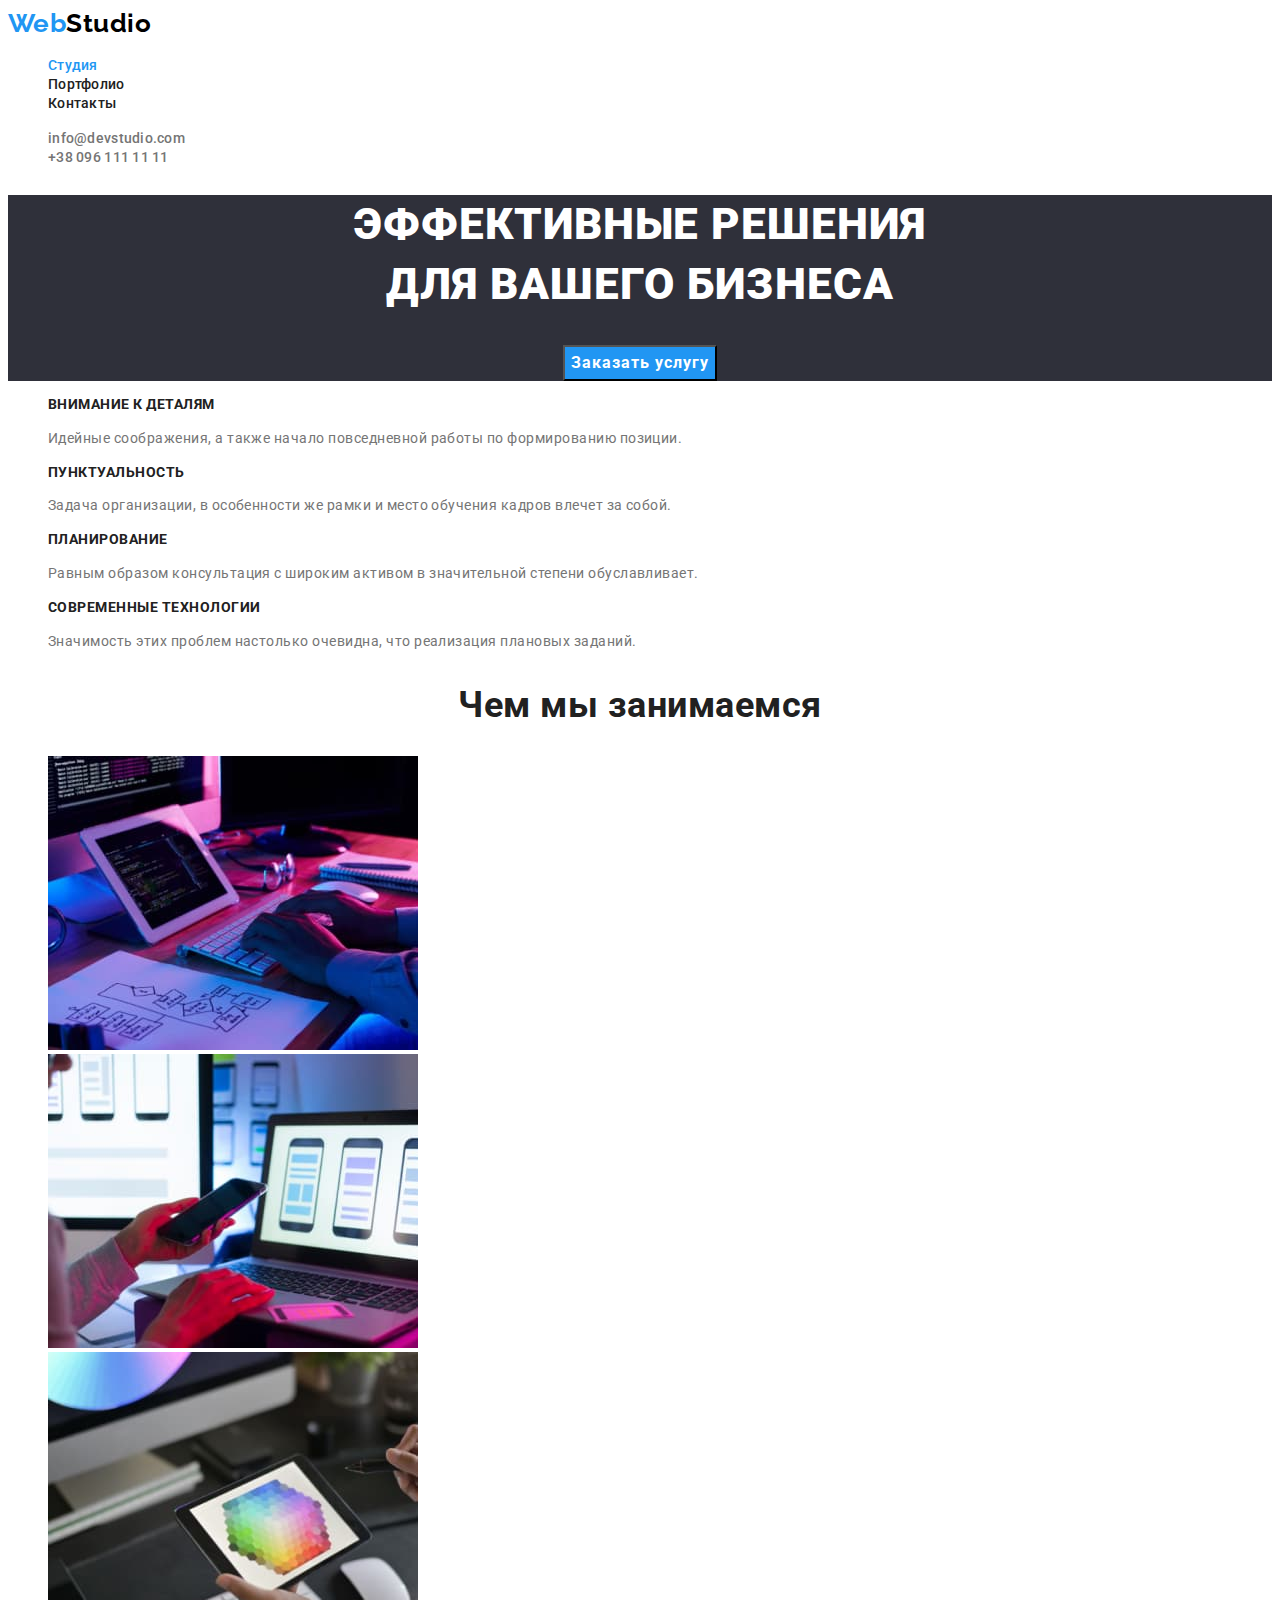
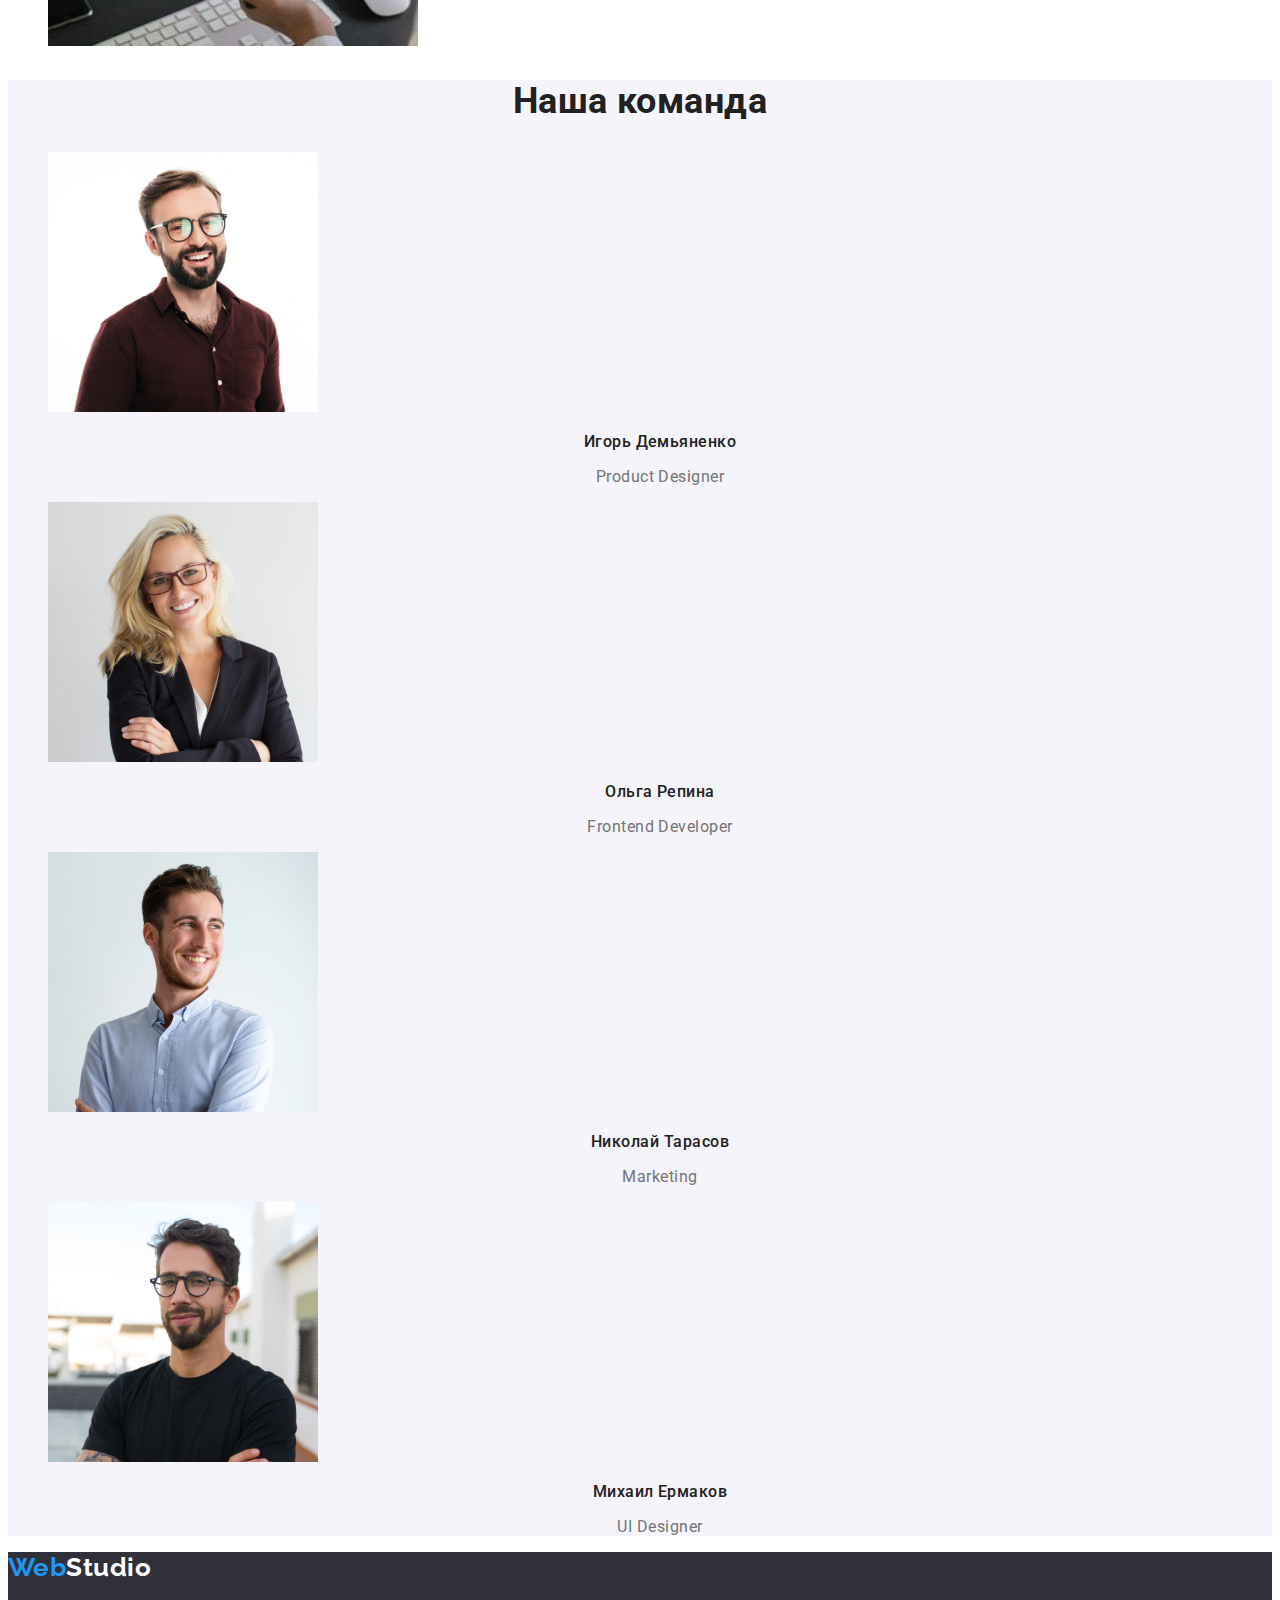
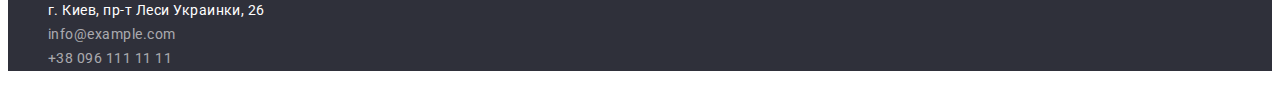
==== index.html @ b92476f3 "Данные ДЗ-2" ====
<!DOCTYPE html>
<html lang="ru">
  <head>
    <meta charset="utf-8" />
    <meta http-equiv="x-ua-compatible" content="ie=edge" />
    <meta name="viewport" content="width=device-width, initial-scale=1.0" />
    <title>WebStudio</title>
    <link rel="preconnect" href="https://fonts.googleapis.com" />
    <link rel="preconnect" href="https://fonts.gstatic.com" crossorigin />
    <link
      href="https://fonts.googleapis.com/css2?family=Raleway:wght@700&family=Roboto:wght@400;500;700;900&display=swap"
      rel="stylesheet"
    />
    <link rel="stylesheet" href="./css/styles.css" />
  </head>
  <body>
    <!--Шапка сайта. С логотипом и навигация-->
    <header>
      <nav>
        <a href="./index.html" class="logo"><span class="logo-blue">Web</span>Studio </a>
        <ul class="navigator-list">
          <li><a href="#studio" class="link studio">Студия</a></li>
          <li><a href="./portfolio.html" class="link">Портфолио</a></li>
          <li><a href="" class="link">Контакты</a></li>
        </ul>
      </nav>
      <!--Контакты-->
      <ul class="contact-list">
        <li><a href="mailto:info@devstudio.com" class="contact-link">info@devstudio.com </a></li>
        <li><a href="tel:+380961111111" class="contact-link">+38 096 111 11 11</a></li>
      </ul>
    </header>

    <main id="studio">
      <!--Герой-->
      <section class="hero">
        <h1 class="hero-title">
          Эффективные решения <br />
          для вашего бизнеса
        </h1>
        <button type="button" class="hero-button">Заказать услугу</button>
      </section>
      <!--Проекты.-->
      <section>
        <h2 hidden>Особенности</h2>
        <ul class="project-list">
          <li>
            <h3 class="project-title">Внимание к деталям</h3>
            <p class="project-text">
              Идейные соображения, а также начало повседневной работы по формированию позиции.
            </p>
          </li>
          <li>
            <h3 class="project-title">Пунктуальность</h3>
            <p class="project-text">
              Задача организации, в особенности же рамки и место обучения кадров влечет за собой.
            </p>
          </li>
          <li>
            <h3 class="project-title">Планирование</h3>
            <p class="project-text">
              Равным образом консультация с широким активом в значительной степени обуславливает.
            </p>
          </li>
          <li>
            <h3 class="project-title">Современные технологии</h3>
            <p class="project-text">
              Значимость этих проблем настолько очевидна, что реализация плановых заданий.
            </p>
          </li>
        </ul>
      </section>
      <!--Карточки проектов-->
      <section>
        <h2 class="project-cards-title">Чем мы занимаемся</h2>
        <ul class="project-cards-list">
          <li>
            <img src="./images/box1.jpg" alt="Создание структуры" width="370" />
          </li>
          <li>
            <img src="./images/box2.jpg" alt="Визуализация" width="370" />
          </li>
          <li>
            <img src="./images/box3.jpg" alt="Цветовая гамма" width="370" />
          </li>
        </ul>
      </section>

      <!--Команда-->
      <section class="command">
        <h2 class="command-title">Наша команда</h2>
        <ul class="command-list">
          <li>
            <img src="./images/ИгорьДемьяненко.jpg" alt="Игорь Демьяненко" width="270" />
            <h3 class="command-heading">Игорь Демьяненко</h3>
            <p class="command-text">Product Designer</p>
          </li>
          <li>
            <img src="./images/ОльгаРепина.jpg" alt="Ольга Репина" width="270" />
            <h3 class="command-heading">Ольга Репина</h3>
            <p class="command-text">Frontend Developer</p>
          </li>
          <li>
            <img src="./images/НиколайТарасов.jpg" alt="Николай Тарасов" width="270" />
            <h3 class="command-heading">Николай Тарасов</h3>
            <p class="command-text">Marketing</p>
          </li>
          <li>
            <img src="./images/МихаилЕрмаков.jpg" alt="Михаил Ермаков" width="270" />
            <h3 class="command-heading">Михаил Ермаков</h3>
            <p class="command-text">UI Designer</p>
          </li>
        </ul>
      </section>
    </main>
    <!--Футер-->
    <footer class="footer">
      <a href="./index.html" class="logo-footer"> <span class="logo-blue">Web</span>Studio </a>
      <address>
        <ul class="footer-list">
          <li>
            <a
              href="https://goo.gl/maps/zXmNazpMUdunzP9r6"
              target="_blank"
              rel="noreferrer noopener"
              class="address-map"
            >
              г. Киев, пр-т Леси Украинки, 26
            </a>
          </li>
          <li><a href="mailto:info@example.com" class="address-link">info@example.com</a></li>
          <li><a href="tel:+380961111111" class="address-link">+38 096 111 11 11</a></li>
        </ul>
      </address>
    </footer>
  </body>
</html>
---- css/styles.css ----
:root {
  --basic-title-color: #212121;
  --base-text-color: #757575;
  --white-color: #ffffff;
  --blue-color: #2196f3;
}

body {
  color: var(--basic-title-color);
  font-family: 'Roboto', sans-serif;
  letter-spacing: 0.03em;
  background: var(--white-color);
}

/* Логотип*/
.logo,
.logo-footer {
  font-family: 'Raleway', sans-serif;
  color: #000000;
  text-decoration: none; 
  font-weight: 700;
  font-size: 26px;
  line-height: 1.19;
}
.logo-blue {
  color: var(--blue-color);
}

/* Навигация */
.navigator-list {
  text-decoration: none;
  list-style: none;
}
.navigator-list .link,
.contact-link {
  color: var(--basic-title-color);
  text-decoration: none;
  font-weight: 500;
  font-size: 14px;
  line-height: 1.14;
  letter-spacing: 0.02em;
 }
.link.studio {
  color: var(--blue-color);
}
.link:hover,
.link:focus{
  color: var(--blue-color);
}

/*Контакты*/
.contact-list{
  list-style: none;
}
.contact-link {
  color: var(--base-text-color);
 }
.contact-link:hover,
.contact-link:focus {
  color: var(--blue-color);
}

/*Герой*/
.hero{
  color: var(--white-color);
  background: #2F303A;
  line-height: 1.36;    
  text-align: center;
  letter-spacing: 0.06em;
  text-transform: uppercase;
}
.hero-title{
  font-weight: 900;
  font-size: 44px;
}
.hero-button{
  font-family: inherit;
  color: var(--white-color);
  background-color: var(--blue-color);
  font-weight: 700;
  font-size: 16px;
  line-height: 1.88;
  cursor: pointer;
  letter-spacing: 0.06em;
  }
.hero-button:hover,
.hero-button:hover{
  background-color: #188CE8;
}

/* Проекты*/
.project-list{
  list-style: none;
}
.project-title {
  font-weight: 700;
  font-size: 14px;
  line-height: 1.14;
  text-transform: uppercase;
}
.project-text {
  color: var(--base-text-color);
  font-size: 14px;
  line-height: 1.71;
}

/* Карточки проектов*/
.project-cards-title {
  font-weight: 700;
  font-size: 36px;
  line-height: 1.17;
  text-align: center;
}
.project-cards-list{
  list-style: none;
  }

/*Команда*/
.command {
  background-color: #F5F4FA;
}
.command-title {
  font-weight: 700;
  font-size: 36px;
  line-height: 1.17;
  text-align: center;
}
.command-list{
  list-style: none;
}
.command-heading {
  font-weight: 500;
  font-size: 16px;
  line-height: 1.19;
  text-align: center;
}
.command-text {
  color: var(--base-text-color);
  font-size: 16px;
  line-height: 1.19;
  text-align: center;
}

/*Footer*/
.footer {
  background-color: #2F303A;
}
.logo-footer {
  color: var(--white-color);
}

/*Адрес*/
.footer-list{
  list-style: none;
  font-style: normal;
}
.address-map,
.address-link {
  color: var(--white-color);
  font-size: 14px;
  line-height: 1.71;
  text-decoration: none;
}
.address-link {
  color: rgba(255, 255, 255, 0.6);
}
.address-link:hover,
.address-link:focus{
  color: var(--white-color);
}

/*Портфолио*/
.link.portfolio {
  color: var(--blue-color);
}

/* Кнопки в портфолио*/
.portfolio-button-list{
  list-style: none; 
}
.portfolio-button {
  font-family: inherit;
  color: var(--basic-title-color);
  background-color: #F5F4FA;
  font-weight: 500;
  font-size: 16px;
  line-height: 1.63;
  cursor: pointer;
}
.portfolio-button.one {
  color: var(--white-color);
  background-color: var(--blue-color);
  }
.portfolio-button:hover,
.portfolio-button:focus {
  color: var(--white-color);
  background-color: var(--blue-color);
}

/* Проекты портфолио*/
.portfolio-project-list{
  list-style: none;
}
.portfolio-project-link{
  text-decoration: none;
}
.portfolio-project-link .portfolio-project-title {
  color: var(--basic-title-color);
  font-weight: 700;
  font-size: 18px;
  line-height: 2;
  letter-spacing: 0.06em;
}
.portfolio-project-text {
  color: var(--base-text-color);
  font-size: 16px;
  line-height: 1.88;
}
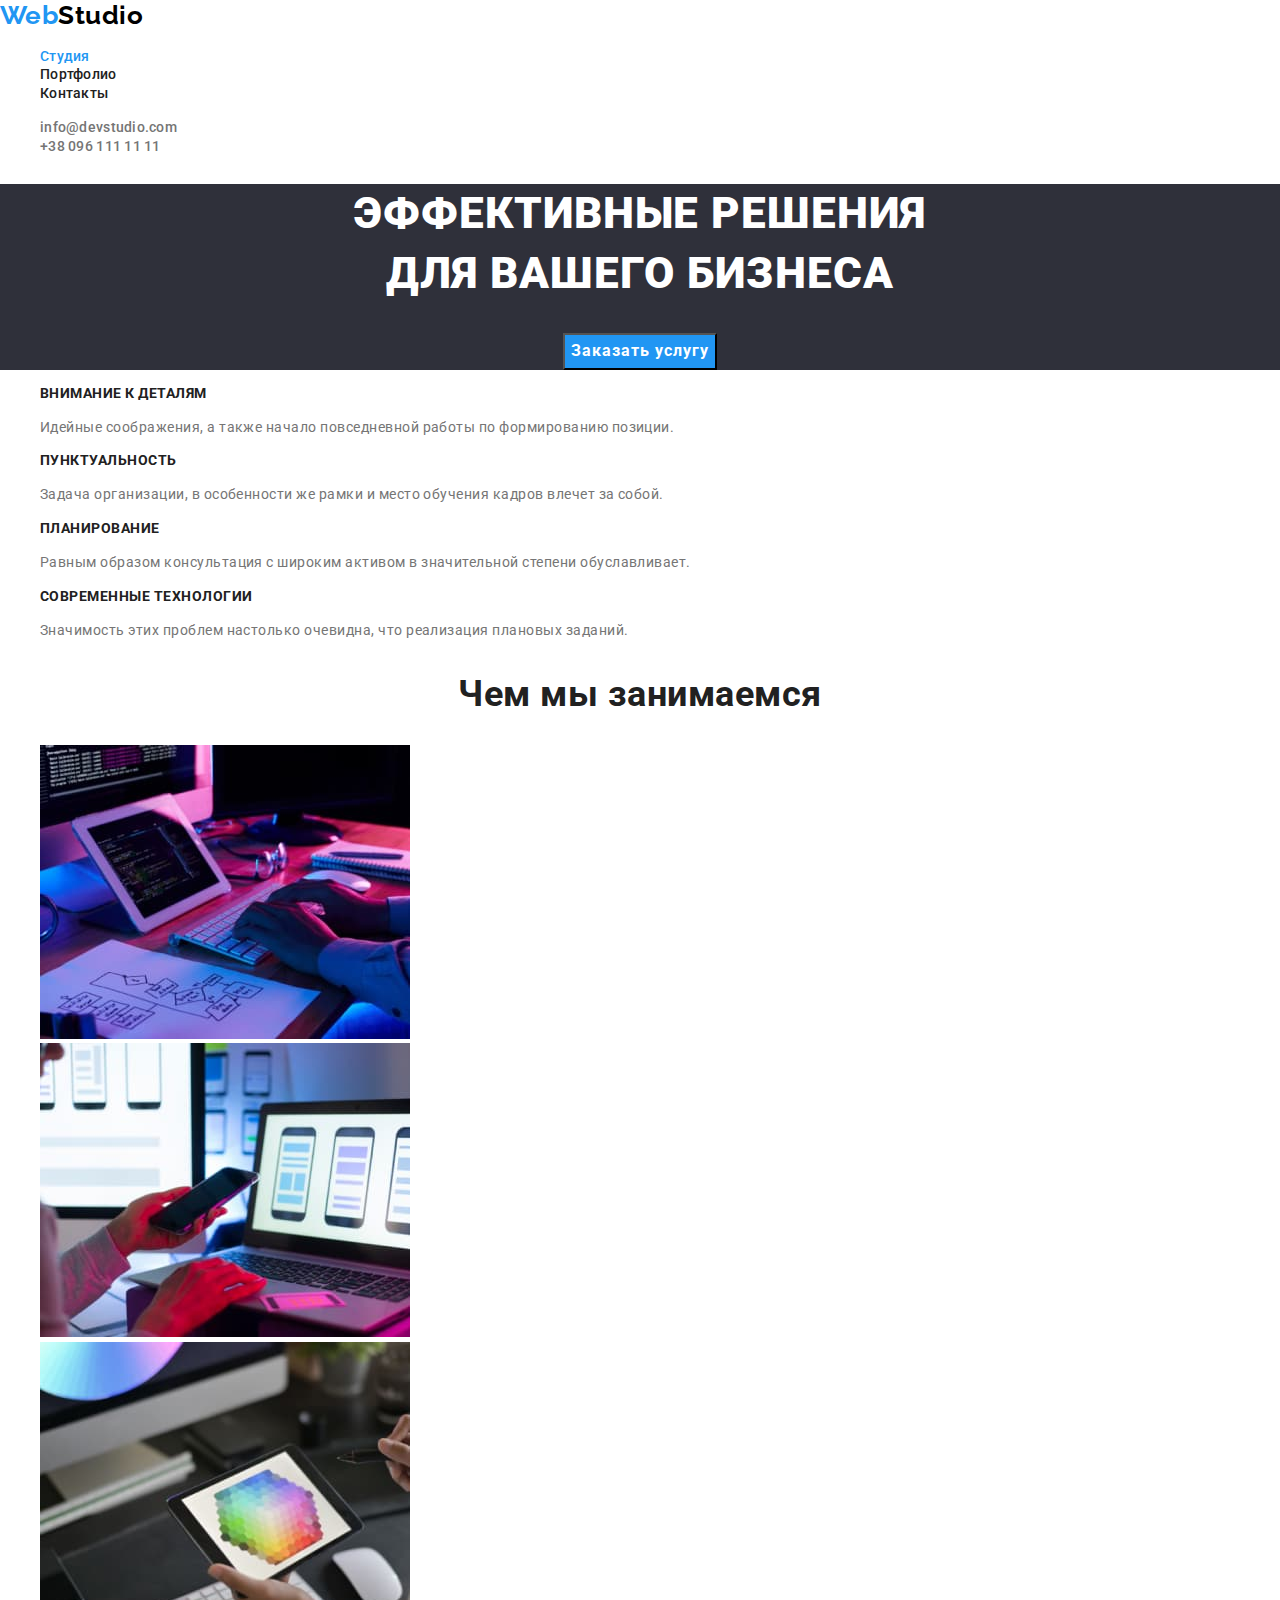
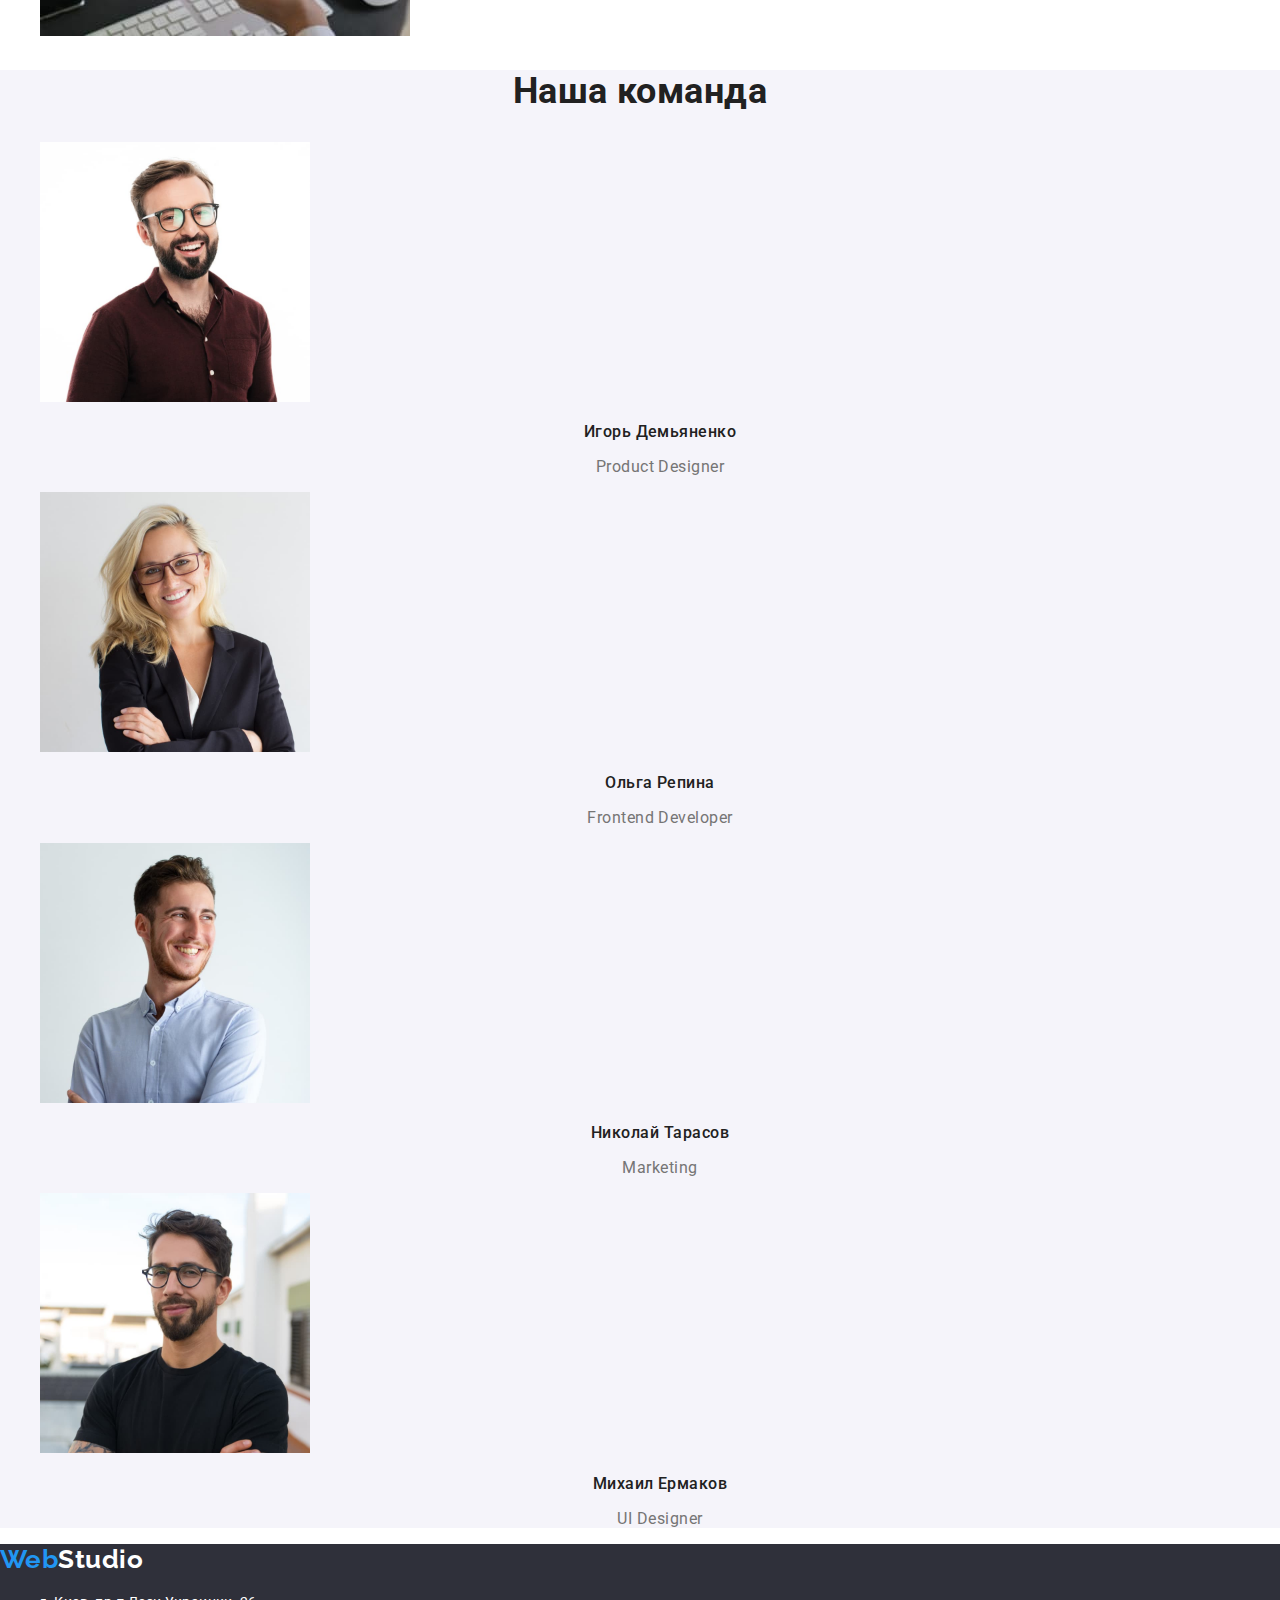
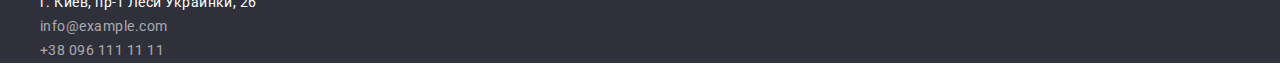
==== commit ce73d1e3: "Добавлена нормализация стилей" ====
--- a/index.html
+++ b/index.html
@@ -11,6 +11,7 @@
       href="https://fonts.googleapis.com/css2?family=Raleway:wght@700&family=Roboto:wght@400;500;700;900&display=swap"
       rel="stylesheet"
     />
+    <link rel="stylesheet" href="https://cdnjs.cloudflare.com/ajax/libs/modern-normalize/1.1.0/modern-normalize.min.css">
     <link rel="stylesheet" href="./css/styles.css" />
   </head>
   <body>
--- a/css/styles.css
+++ b/css/styles.css
@@ -1,9 +1,4 @@
-:root {
-  --basic-title-color: #212121;
-  --base-text-color: #757575;
-  --white-color: #ffffff;
-  --blue-color: #2196f3;
-}
+@import "/css/_root.css";
 
 body {
   color: var(--basic-title-color);
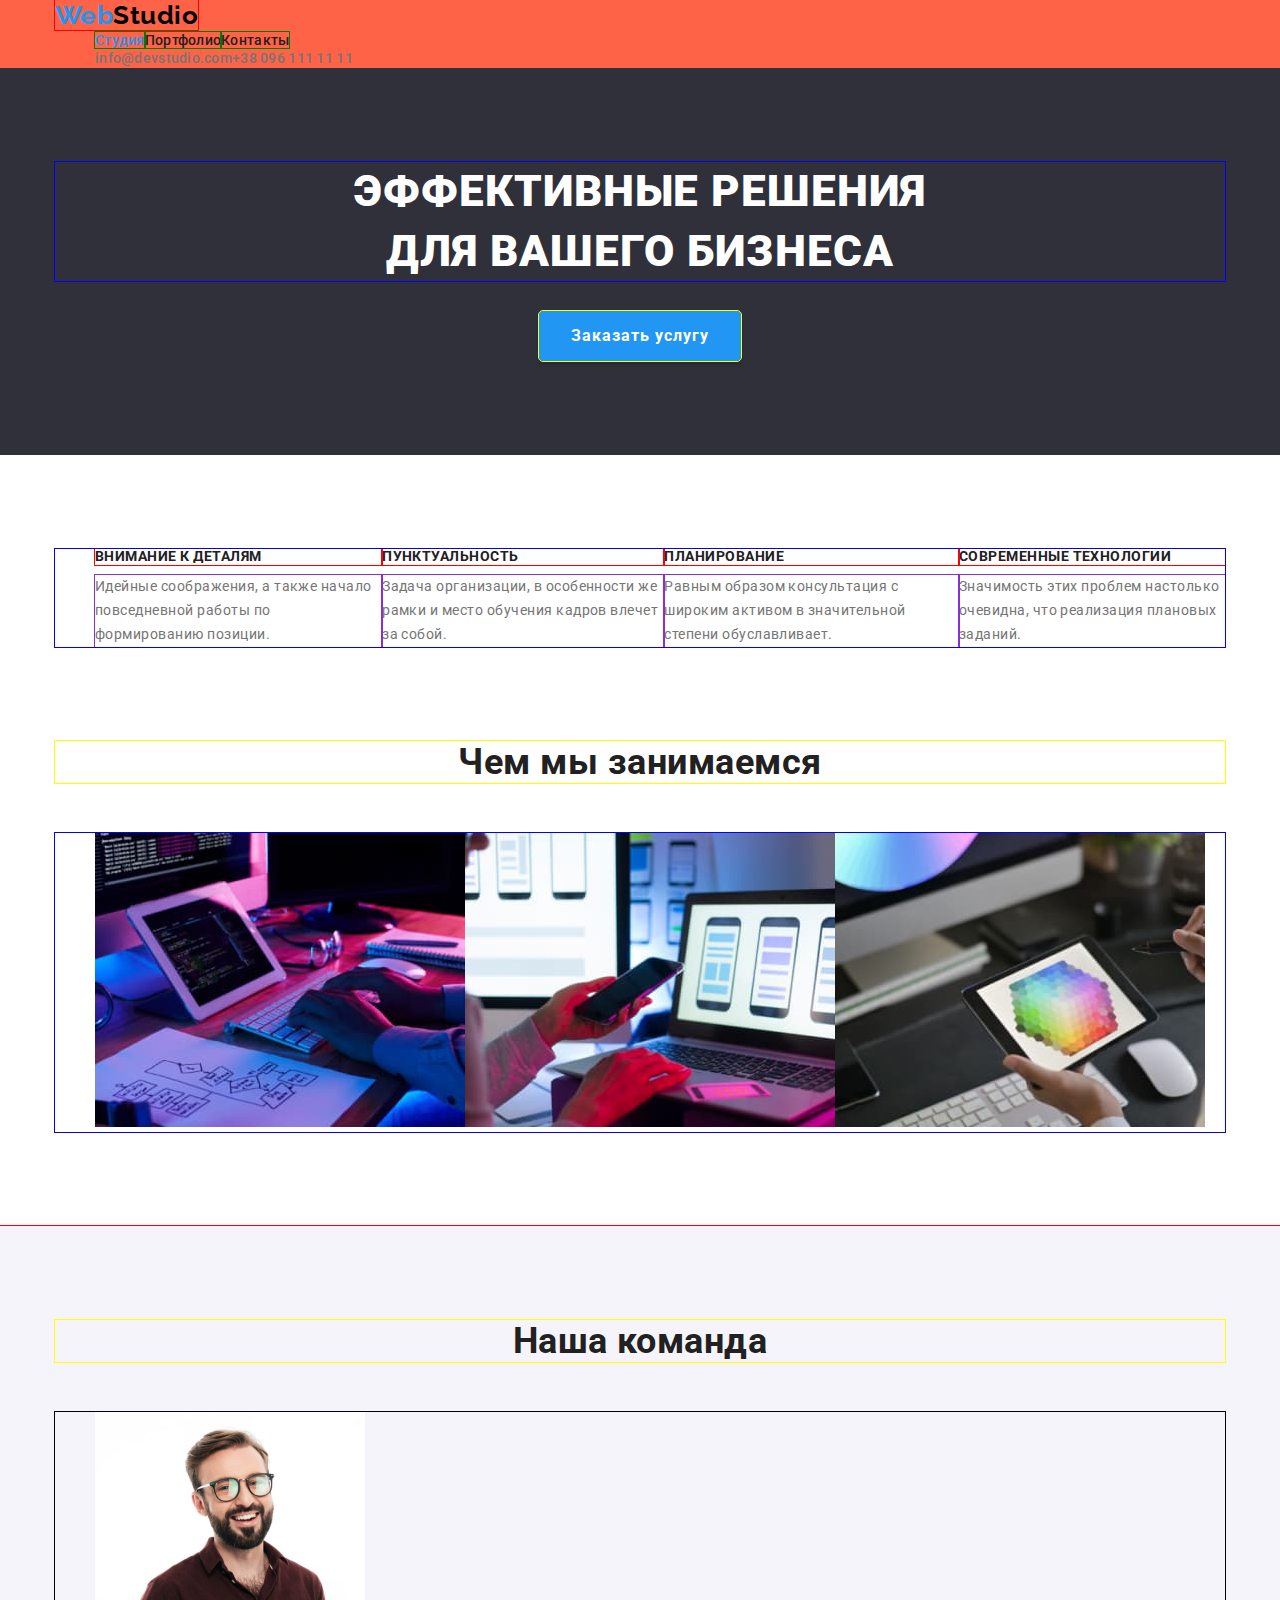
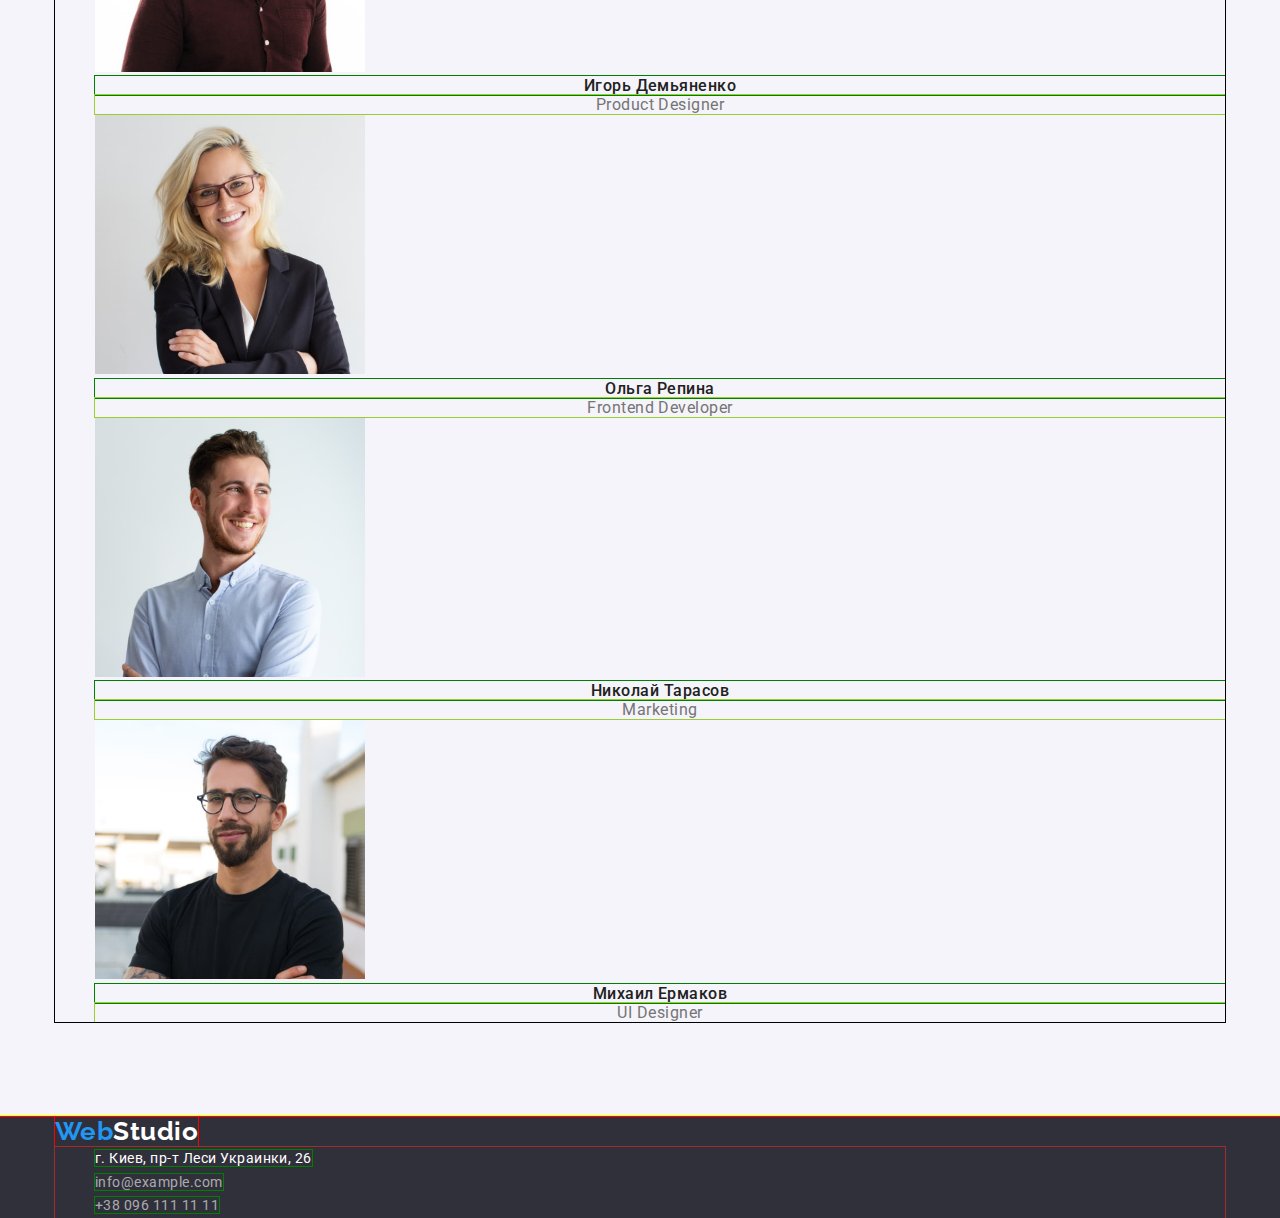
==== commit 25344c7f: "Добавлена часть стилей" ====
--- a/index.html
+++ b/index.html
@@ -11,128 +11,143 @@
       href="https://fonts.googleapis.com/css2?family=Raleway:wght@700&family=Roboto:wght@400;500;700;900&display=swap"
       rel="stylesheet"
     />
-    <link rel="stylesheet" href="https://cdnjs.cloudflare.com/ajax/libs/modern-normalize/1.1.0/modern-normalize.min.css">
+    <link
+      rel="stylesheet"
+      href="https://cdnjs.cloudflare.com/ajax/libs/modern-normalize/1.1.0/modern-normalize.min.css"
+    />
     <link rel="stylesheet" href="./css/styles.css" />
   </head>
   <body>
     <!--Шапка сайта. С логотипом и навигация-->
-    <header>
-      <nav>
-        <a href="./index.html" class="logo"><span class="logo-blue">Web</span>Studio </a>
-        <ul class="navigator-list">
-          <li><a href="#studio" class="link studio">Студия</a></li>
-          <li><a href="./portfolio.html" class="link">Портфолио</a></li>
-          <li><a href="" class="link">Контакты</a></li>
+    <header class="page-header">
+      <div class="container">
+        <nav class="nav">
+          <a href="./index.html" class="logo"><span class="logo-blue">Web</span>Studio </a>
+          <ul class="navigator-list">
+            <li><a href="#studio" class="link studio">Студия</a></li>
+            <li><a href="./portfolio.html" class="link">Портфолио</a></li>
+            <li><a href="" class="link">Контакты</a></li>
+          </ul>
+        </nav>
+        <!--Контакты-->
+        <ul class="contact-list">
+          <li><a href="mailto:info@devstudio.com" class="contact-link">info@devstudio.com </a></li>
+          <li><a href="tel:+380961111111" class="contact-link">+38 096 111 11 11</a></li>
         </ul>
-      </nav>
-      <!--Контакты-->
-      <ul class="contact-list">
-        <li><a href="mailto:info@devstudio.com" class="contact-link">info@devstudio.com </a></li>
-        <li><a href="tel:+380961111111" class="contact-link">+38 096 111 11 11</a></li>
-      </ul>
+      </div>
     </header>
 
     <main id="studio">
       <!--Герой-->
-      <section class="hero">
-        <h1 class="hero-title">
-          Эффективные решения <br />
-          для вашего бизнеса
-        </h1>
-        <button type="button" class="hero-button">Заказать услугу</button>
+      <section class="hero section">
+        <div class="container">
+          <h1 class="hero-title">
+            Эффективные решения <br />
+            для вашего бизнеса
+          </h1>
+          <button type="button" class="hero-button">Заказать услугу</button>
+        </div>
       </section>
       <!--Проекты.-->
-      <section>
-        <h2 hidden>Особенности</h2>
-        <ul class="project-list">
-          <li>
-            <h3 class="project-title">Внимание к деталям</h3>
-            <p class="project-text">
-              Идейные соображения, а также начало повседневной работы по формированию позиции.
-            </p>
-          </li>
-          <li>
-            <h3 class="project-title">Пунктуальность</h3>
-            <p class="project-text">
-              Задача организации, в особенности же рамки и место обучения кадров влечет за собой.
-            </p>
-          </li>
-          <li>
-            <h3 class="project-title">Планирование</h3>
-            <p class="project-text">
-              Равным образом консультация с широким активом в значительной степени обуславливает.
-            </p>
-          </li>
-          <li>
-            <h3 class="project-title">Современные технологии</h3>
-            <p class="project-text">
-              Значимость этих проблем настолько очевидна, что реализация плановых заданий.
-            </p>
-          </li>
-        </ul>
+      <section class="section">
+        <div class="container">
+          <h2 hidden>Особенности</h2>
+          <ul class="project-list">
+            <li>
+              <h3 class="project-title">Внимание к деталям</h3>
+              <p class="project-text">
+                Идейные соображения, а также начало повседневной работы по формированию позиции.
+              </p>
+            </li>
+            <li>
+              <h3 class="project-title">Пунктуальность</h3>
+              <p class="project-text">
+                Задача организации, в особенности же рамки и место обучения кадров влечет за собой.
+              </p>
+            </li>
+            <li>
+              <h3 class="project-title">Планирование</h3>
+              <p class="project-text">
+                Равным образом консультация с широким активом в значительной степени обуславливает.
+              </p>
+            </li>
+            <li>
+              <h3 class="project-title">Современные технологии</h3>
+              <p class="project-text">
+                Значимость этих проблем настолько очевидна, что реализация плановых заданий.
+              </p>
+            </li>
+          </ul>
+        </div>
       </section>
       <!--Карточки проектов-->
-      <section>
-        <h2 class="project-cards-title">Чем мы занимаемся</h2>
-        <ul class="project-cards-list">
-          <li>
-            <img src="./images/box1.jpg" alt="Создание структуры" width="370" />
-          </li>
-          <li>
-            <img src="./images/box2.jpg" alt="Визуализация" width="370" />
-          </li>
-          <li>
-            <img src="./images/box3.jpg" alt="Цветовая гамма" width="370" />
-          </li>
-        </ul>
+      <section class="section no-padding">
+        <div class="container">
+          <h2 class="project-cards-title">Чем мы занимаемся</h2>
+          <ul class="project-cards-list">
+            <li>
+              <img src="./images/box1.jpg" alt="Создание структуры" width="370" />
+            </li>
+            <li>
+              <img src="./images/box2.jpg" alt="Визуализация" width="370" />
+            </li>
+            <li>
+              <img src="./images/box3.jpg" alt="Цветовая гамма" width="370" />
+            </li>
+          </ul>
+        </div>
       </section>
 
       <!--Команда-->
-      <section class="command">
-        <h2 class="command-title">Наша команда</h2>
-        <ul class="command-list">
-          <li>
-            <img src="./images/ИгорьДемьяненко.jpg" alt="Игорь Демьяненко" width="270" />
-            <h3 class="command-heading">Игорь Демьяненко</h3>
-            <p class="command-text">Product Designer</p>
-          </li>
-          <li>
-            <img src="./images/ОльгаРепина.jpg" alt="Ольга Репина" width="270" />
-            <h3 class="command-heading">Ольга Репина</h3>
-            <p class="command-text">Frontend Developer</p>
-          </li>
-          <li>
-            <img src="./images/НиколайТарасов.jpg" alt="Николай Тарасов" width="270" />
-            <h3 class="command-heading">Николай Тарасов</h3>
-            <p class="command-text">Marketing</p>
-          </li>
-          <li>
-            <img src="./images/МихаилЕрмаков.jpg" alt="Михаил Ермаков" width="270" />
-            <h3 class="command-heading">Михаил Ермаков</h3>
-            <p class="command-text">UI Designer</p>
-          </li>
-        </ul>
+      <section class="command section">
+        <div class="container">
+          <h2 class="command-title">Наша команда</h2>
+          <ul class="command-list">
+            <li>
+              <img src="./images/ИгорьДемьяненко.jpg" alt="Игорь Демьяненко" width="270" />
+              <h3 class="command-heading">Игорь Демьяненко</h3>
+              <p class="command-text">Product Designer</p>
+            </li>
+            <li>
+              <img src="./images/ОльгаРепина.jpg" alt="Ольга Репина" width="270" />
+              <h3 class="command-heading">Ольга Репина</h3>
+              <p class="command-text">Frontend Developer</p>
+            </li>
+            <li>
+              <img src="./images/НиколайТарасов.jpg" alt="Николай Тарасов" width="270" />
+              <h3 class="command-heading">Николай Тарасов</h3>
+              <p class="command-text">Marketing</p>
+            </li>
+            <li>
+              <img src="./images/МихаилЕрмаков.jpg" alt="Михаил Ермаков" width="270" />
+              <h3 class="command-heading">Михаил Ермаков</h3>
+              <p class="command-text">UI Designer</p>
+            </li>
+          </ul>
+        </div>
       </section>
     </main>
     <!--Футер-->
     <footer class="footer">
-      <a href="./index.html" class="logo-footer"> <span class="logo-blue">Web</span>Studio </a>
-      <address>
-        <ul class="footer-list">
-          <li>
-            <a
-              href="https://goo.gl/maps/zXmNazpMUdunzP9r6"
-              target="_blank"
-              rel="noreferrer noopener"
-              class="address-map"
-            >
-              г. Киев, пр-т Леси Украинки, 26
-            </a>
-          </li>
-          <li><a href="mailto:info@example.com" class="address-link">info@example.com</a></li>
-          <li><a href="tel:+380961111111" class="address-link">+38 096 111 11 11</a></li>
-        </ul>
-      </address>
+      <div class="container">
+        <a href="./index.html" class="logo-footer"> <span class="logo-blue">Web</span>Studio </a>
+        <address>
+          <ul class="footer-list">
+            <li>
+              <a
+                href="https://goo.gl/maps/zXmNazpMUdunzP9r6"
+                target="_blank"
+                rel="noreferrer noopener"
+                class="address-map"
+              >
+                г. Киев, пр-т Леси Украинки, 26
+              </a>
+            </li>
+            <li><a href="mailto:info@example.com" class="address-link">info@example.com</a></li>
+            <li><a href="tel:+380961111111" class="address-link">+38 096 111 11 11</a></li>
+          </ul>
+        </address>
+      </div>
     </footer>
   </body>
 </html>
--- a/css/styles.css
+++ b/css/styles.css
@@ -1,10 +1,47 @@
 @import "/css/_root.css";
 
 body {
+  margin: 0;
   color: var(--basic-title-color);
   font-family: 'Roboto', sans-serif;
   letter-spacing: 0.03em;
   background: var(--white-color);
+  
+}
+h1,
+h2,
+h3,
+ul,
+p{
+margin: 0 auto;
+}
+
+/*Контейнер*/
+.container {
+  width: 1200px;
+  padding-left: 15px;
+  padding-right: 15px;
+  margin: 0 auto;
+  
+
+  outline: aqua;
+
+}
+/*Секция*/
+.section {
+  padding: 94px 0;
+ }
+ .section.no-padding {
+  padding-top: 0;
+ }
+
+/*header*/
+.page-header{
+  display: flex;
+  align-items: center;
+  justify-content: space-between; 
+  
+  background-color: tomato;
 }
 
 /* Логотип*/
@@ -16,27 +53,38 @@
   font-weight: 700;
   font-size: 26px;
   line-height: 1.19;
+
+  outline: 1px solid red;
 }
 .logo-blue {
   color: var(--blue-color);
 }
+.logo-footer {
+  color: var(--white-color);
+}
 
 /* Навигация */
+.nav{
+
+}
 .navigator-list {
   text-decoration: none;
   list-style: none;
-}
-.navigator-list .link,
-.contact-link {
+  display: flex;
+  }
+.navigator-list .link {
   color: var(--basic-title-color);
   text-decoration: none;
   font-weight: 500;
   font-size: 14px;
   line-height: 1.14;
   letter-spacing: 0.02em;
+  
+  outline: 1px solid green;
  }
 .link.studio {
   color: var(--blue-color);
+  
 }
 .link:hover,
 .link:focus{
@@ -45,10 +93,18 @@
 
 /*Контакты*/
 .contact-list{
+  display: flex;
+  align-items: center;
+  
   list-style: none;
 }
 .contact-link {
   color: var(--base-text-color);
+  text-decoration: none;
+  font-weight: 500;
+  font-size: 14px;
+  line-height: 1.14;
+  letter-spacing: 0.02em;
  }
 .contact-link:hover,
 .contact-link:focus {
@@ -67,16 +123,26 @@
 .hero-title{
   font-weight: 900;
   font-size: 44px;
+  min-width: 696px;
+  outline: 1px solid blue;
+  margin-bottom: 30px;
 }
 .hero-button{
+  min-width: 200px;
+  padding: 10px 32px;
+  border: 0 solid transparent;
+  border-radius: 4px;
   font-family: inherit;
   color: var(--white-color);
   background-color: var(--blue-color);
+  box-shadow: 0px 4px 4px rgba(0, 0, 0, 0.15);
   font-weight: 700;
   font-size: 16px;
   line-height: 1.88;
   cursor: pointer;
   letter-spacing: 0.06em;
+  
+  outline: 1px solid yellow;
   }
 .hero-button:hover,
 .hero-button:hover{
@@ -86,68 +152,87 @@
 /* Проекты*/
 .project-list{
   list-style: none;
+  display: flex;
+  
+  outline: 1px solid blue;
 }
 .project-title {
   font-weight: 700;
   font-size: 14px;
   line-height: 1.14;
   text-transform: uppercase;
+  margin-bottom: 10px;
+
+  outline: 1px solid red;
 }
 .project-text {
   color: var(--base-text-color);
   font-size: 14px;
   line-height: 1.71;
+
+  outline: 1px solid blueviolet;
 }
 
 /* Карточки проектов*/
-.project-cards-title {
+.project-cards-title,
+.command-title {
   font-weight: 700;
   font-size: 36px;
   line-height: 1.17;
   text-align: center;
+  margin-bottom: 50px;
+
+  outline: 1px solid yellow;
 }
 .project-cards-list{
   list-style: none;
+  display: flex;
+  outline: 1px solid blue;
   }
 
 /*Команда*/
 .command {
   background-color: #F5F4FA;
-}
-.command-title {
-  font-weight: 700;
-  font-size: 36px;
-  line-height: 1.17;
-  text-align: center;
-}
+
+  outline: 1px solid red;
+}
+
 .command-list{
   list-style: none;
+
+  outline: 1px solid black;
 }
 .command-heading {
   font-weight: 500;
   font-size: 16px;
   line-height: 1.19;
   text-align: center;
+
+  outline: 1px solid green;
 }
 .command-text {
   color: var(--base-text-color);
   font-size: 16px;
   line-height: 1.19;
   text-align: center;
+
+  outline: 1px solid yellowgreen;
 }
 
 /*Footer*/
 .footer {
   background-color: #2F303A;
-}
-.logo-footer {
-  color: var(--white-color);
-}
+
+  outline: 1px solid yellow;
+}
+
 
 /*Адрес*/
 .footer-list{
   list-style: none;
   font-style: normal;
+
+  outline: 1px solid brown;
 }
 .address-map,
 .address-link {
@@ -155,6 +240,8 @@
   font-size: 14px;
   line-height: 1.71;
   text-decoration: none;
+
+  outline: 1px solid green;
 }
 .address-link {
   color: rgba(255, 255, 255, 0.6);
@@ -172,8 +259,11 @@
 /* Кнопки в портфолио*/
 .portfolio-button-list{
   list-style: none; 
+
+  outline: 1px solid yellow;
 }
 .portfolio-button {
+  border-radius: 4px;
   font-family: inherit;
   color: var(--basic-title-color);
   background-color: #F5F4FA;
@@ -181,10 +271,18 @@
   font-size: 16px;
   line-height: 1.63;
   cursor: pointer;
+  padding: 6px 22px;
+
+  outline: 1px solid red;
 }
 .portfolio-button.one {
   color: var(--white-color);
   background-color: var(--blue-color);
+  box-shadow: 0px 3px 1px rgba(0, 0, 0, 0.1),
+  0px 1px 2px rgba(0, 0, 0, 0.08),
+  0px 2px 2px rgba(0, 0, 0, 0.12);
+  border-radius: 4px;
+  padding: 6px 22px;
   }
 .portfolio-button:hover,
 .portfolio-button:focus {
@@ -198,6 +296,8 @@
 }
 .portfolio-project-link{
   text-decoration: none;
+
+  outline: 1px solid blue;
 }
 .portfolio-project-link .portfolio-project-title {
   color: var(--basic-title-color);
@@ -205,9 +305,13 @@
   font-size: 18px;
   line-height: 2;
   letter-spacing: 0.06em;
+
+  outline: 1px solid gray;
 }
 .portfolio-project-text {
   color: var(--base-text-color);
   font-size: 16px;
   line-height: 1.88;
-}
+
+  outline: 1px solid green;
+}
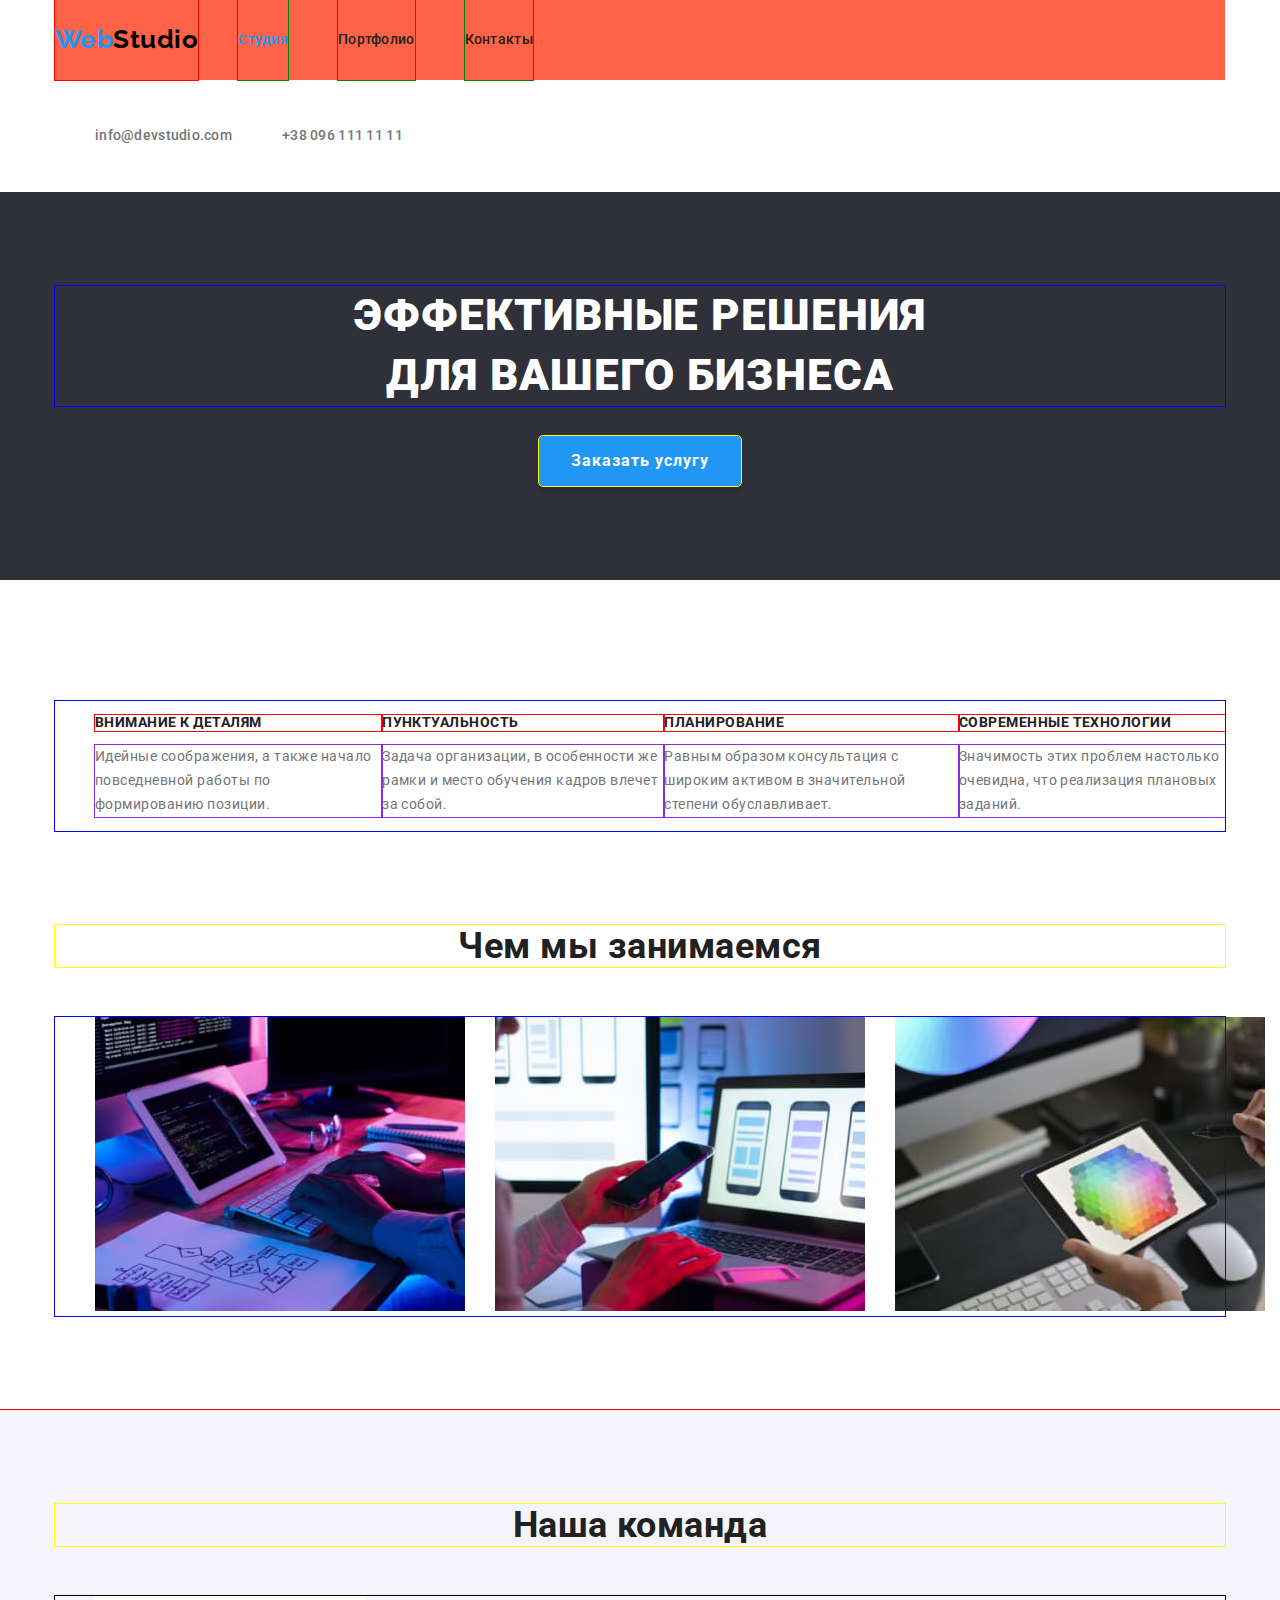
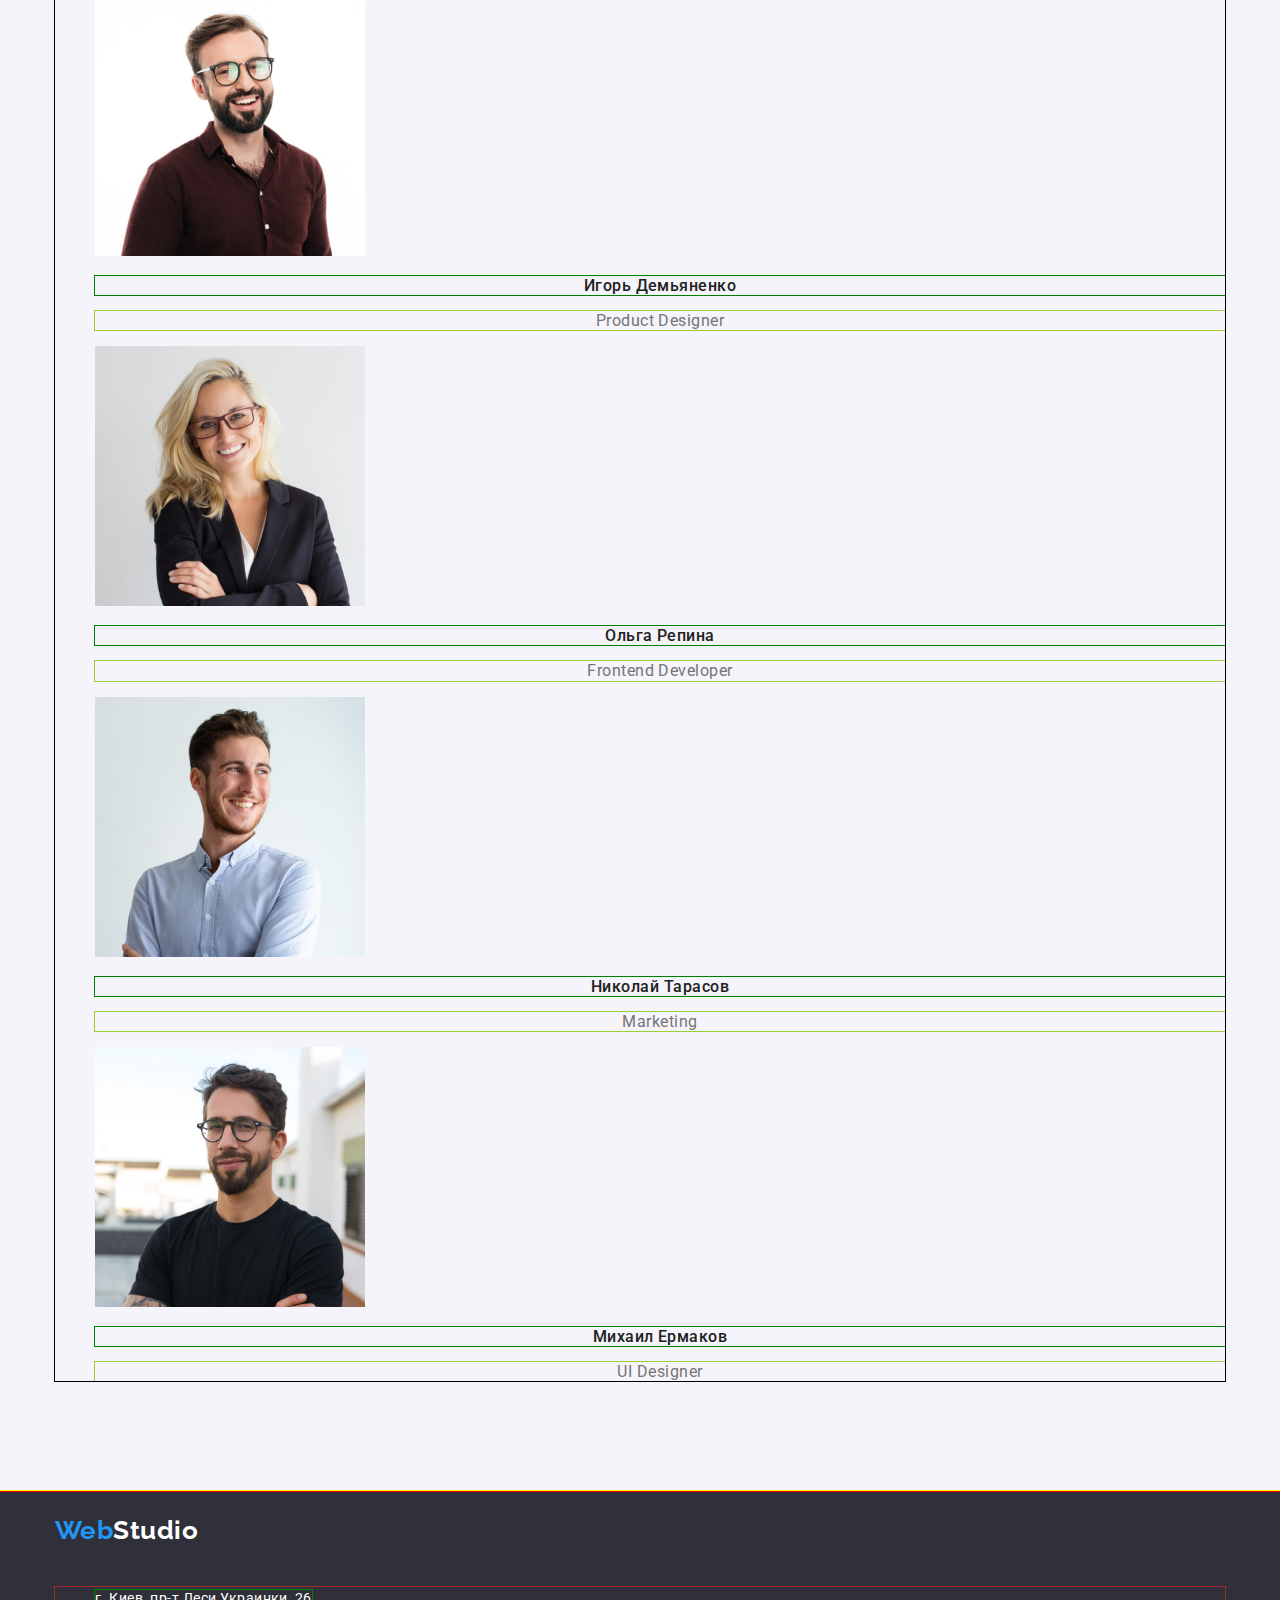
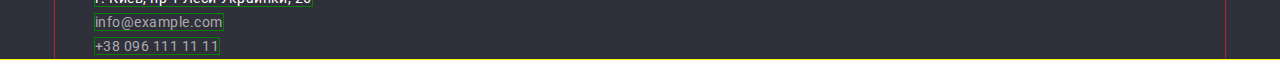
==== commit 40cf5d9e: "Небольшие доработки" ====
--- a/index.html
+++ b/index.html
@@ -19,22 +19,29 @@
   </head>
   <body>
     <!--Шапка сайта. С логотипом и навигация-->
-    <header class="page-header">
+    <header>
       <div class="container">
-        <nav class="nav">
-          <a href="./index.html" class="logo"><span class="logo-blue">Web</span>Studio </a>
+        <nav>
+         <div class="nav-header">
+            <a href="./index.html" class="logo"><span class="logo-blue">Web</span>Studio </a>
           <ul class="navigator-list">
-            <li><a href="#studio" class="link studio">Студия</a></li>
-            <li><a href="./portfolio.html" class="link">Портфолио</a></li>
-            <li><a href="" class="link">Контакты</a></li>
+            <li class="navigator-item"><a href="#studio" class="link studio">Студия</a></li>
+            <li class="navigator-item"><a href="./portfolio.html" class="link">Портфолио</a></li>
+            <li class="navigator-item"><a href="" class="link">Контакты</a></li>
           </ul>
         </nav>
-        <!--Контакты-->
+        <!--Контакты-->        
         <ul class="contact-list">
-          <li><a href="mailto:info@devstudio.com" class="contact-link">info@devstudio.com </a></li>
-          <li><a href="tel:+380961111111" class="contact-link">+38 096 111 11 11</a></li>
+          <li class="contact-item">
+            <a href="mailto:info@devstudio.com" class="contact-link">info@devstudio.com </a>
+          </li>
+          <li class="contact-item">
+            <a href="tel:+380961111111" class="contact-link">+38 096 111 11 11</a>
+          </li>
         </ul>
-      </div>
+        </div>
+       </div>
+      
     </header>
 
     <main id="studio">
@@ -51,27 +58,27 @@
       <!--Проекты.-->
       <section class="section">
         <div class="container">
-          <h2 hidden>Особенности</h2>
+          <h2 class="hidden-title">Особенности</h2>
           <ul class="project-list">
-            <li>
+            <li class="project-item">
               <h3 class="project-title">Внимание к деталям</h3>
               <p class="project-text">
                 Идейные соображения, а также начало повседневной работы по формированию позиции.
               </p>
             </li>
-            <li>
+            <li class="project-item">
               <h3 class="project-title">Пунктуальность</h3>
               <p class="project-text">
                 Задача организации, в особенности же рамки и место обучения кадров влечет за собой.
               </p>
             </li>
-            <li>
+            <li class="project-item">
               <h3 class="project-title">Планирование</h3>
               <p class="project-text">
                 Равным образом консультация с широким активом в значительной степени обуславливает.
               </p>
             </li>
-            <li>
+            <li class="project-item">
               <h3 class="project-title">Современные технологии</h3>
               <p class="project-text">
                 Значимость этих проблем настолько очевидна, что реализация плановых заданий.
@@ -85,13 +92,13 @@
         <div class="container">
           <h2 class="project-cards-title">Чем мы занимаемся</h2>
           <ul class="project-cards-list">
-            <li>
+            <li class="project-cards-item">
               <img src="./images/box1.jpg" alt="Создание структуры" width="370" />
             </li>
-            <li>
+            <li class="project-cards-item">
               <img src="./images/box2.jpg" alt="Визуализация" width="370" />
             </li>
-            <li>
+            <li class="project-cards-item">
               <img src="./images/box3.jpg" alt="Цветовая гамма" width="370" />
             </li>
           </ul>
--- a/css/styles.css
+++ b/css/styles.css
@@ -8,14 +8,19 @@
   background: var(--white-color);
   
 }
-h1,
+/*h1,
 h2,
 h3,
 ul,
-p{
-margin: 0 auto;
-}
-
+p {
+  margin-top: 0;
+  margin-bottom: 0;
+  padding-left:0;
+}*/
+/*.list {
+  padding-left: 0;
+
+}*/
 /*Контейнер*/
 .container {
   width: 1200px;
@@ -36,17 +41,19 @@
  }
 
 /*header*/
-.page-header{
+.nav-header{
   display: flex;
   align-items: center;
-  justify-content: space-between; 
   
   background-color: tomato;
 }
 
 /* Логотип*/
-.logo,
-.logo-footer {
+.logo{
+  
+  padding-top: 24px;
+  padding-bottom: 25px;
+
   font-family: 'Raleway', sans-serif;
   color: #000000;
   text-decoration: none; 
@@ -59,20 +66,24 @@
 .logo-blue {
   color: var(--blue-color);
 }
-.logo-footer {
-  color: var(--white-color);
-}
+
 
 /* Навигация */
-.nav{
-
-}
+
 .navigator-list {
-  text-decoration: none;
-  list-style: none;
-  display: flex;
+  display: flex;
+  margin-top: 0;
+  margin-bottom: 0;
+  
+  text-decoration: none;
+  list-style: none;
+  
   }
 .navigator-list .link {
+  display: block;
+  padding-top: 32px;
+  padding-bottom: 32px;
+
   color: var(--basic-title-color);
   text-decoration: none;
   font-weight: 500;
@@ -90,15 +101,28 @@
 .link:focus{
   color: var(--blue-color);
 }
+.navigator-item:not(:last-child) {
+margin-right: 50px;
+}
 
 /*Контакты*/
-.contact-list{
+.contact-list {
   display: flex;
   align-items: center;
   
   list-style: none;
 }
+.contact-item:not(:last-child) {
+  margin-right: 50px;
+}
+.contact-item:last-child{
+  margin-right: 0;
+}
 .contact-link {
+  display: block;
+  padding-top: 32px;
+  padding-bottom: 32px;
+
   color: var(--base-text-color);
   text-decoration: none;
   font-weight: 500;
@@ -112,7 +136,7 @@
 }
 
 /*Герой*/
-.hero{
+.hero {
   color: var(--white-color);
   background: #2F303A;
   line-height: 1.36;    
@@ -120,12 +144,15 @@
   letter-spacing: 0.06em;
   text-transform: uppercase;
 }
-.hero-title{
+.hero-title {
+  margin-top: 0;
+  margin-bottom: 30px;
+
   font-weight: 900;
   font-size: 44px;
   min-width: 696px;
   outline: 1px solid blue;
-  margin-bottom: 30px;
+  
 }
 .hero-button{
   min-width: 200px;
@@ -150,12 +177,30 @@
 }
 
 /* Проекты*/
-.project-list{
-  list-style: none;
-  display: flex;
-  
+.hidden-title {
+  visibility: hidden;
+  margin-top: 0;
+  margin-bottom: 0;
+}
+.project-list {
+  list-style: none;
+  display: flex;
+  
+  margin-top: 0;
+  margin-bottom: 0;
+
   outline: 1px solid blue;
 }
+/*.project-item {
+  min-width: 270px;
+}
+
+.project-item:not(:last-child) {
+  margin-right: 30px;
+}*/
+/*.project-list:not(:last-child) {
+
+}*/
 .project-title {
   font-weight: 700;
   font-size: 14px;
@@ -176,20 +221,27 @@
 /* Карточки проектов*/
 .project-cards-title,
 .command-title {
+  margin-top: 0;
+  margin-bottom: 50px;
   font-weight: 700;
   font-size: 36px;
   line-height: 1.17;
   text-align: center;
-  margin-bottom: 50px;
+  
 
   outline: 1px solid yellow;
 }
 .project-cards-list{
+  margin-top: 0;
+  margin-bottom: 0;
+ 
   list-style: none;
   display: flex;
   outline: 1px solid blue;
   }
-
+.project-cards-item:not(:first-child){
+margin-left: 30px;
+}
 /*Команда*/
 .command {
   background-color: #F5F4FA;
@@ -225,7 +277,19 @@
 
   outline: 1px solid yellow;
 }
-
+.logo-footer {
+  display: block;
+  padding-top: 24px;
+  padding-bottom: 25px;
+
+  font-family: 'Raleway',
+    sans-serif;
+  color: var(--white-color);
+  text-decoration: none;
+  font-weight: 700;
+  font-size: 26px;
+  line-height: 1.19;
+}
 
 /*Адрес*/
 .footer-list{
@@ -252,6 +316,7 @@
 }
 
 /*Портфолио*/
+
 .link.portfolio {
   color: var(--blue-color);
 }
@@ -292,7 +357,25 @@
 
 /* Проекты портфолио*/
 .portfolio-project-list{
-  list-style: none;
+  display: flex;
+  flex-wrap: wrap;
+
+  list-style: none;
+  
+  padding-left: 0;
+}
+
+.portfolio-containers {
+  margin-right: 30px;
+  margin-bottom: 30px;
+  width: 370px;
+   
+  
+}
+
+.portfolio-project-list:nth-child(3n) {
+  margin-right: 0;
+    
 }
 .portfolio-project-link{
   text-decoration: none;
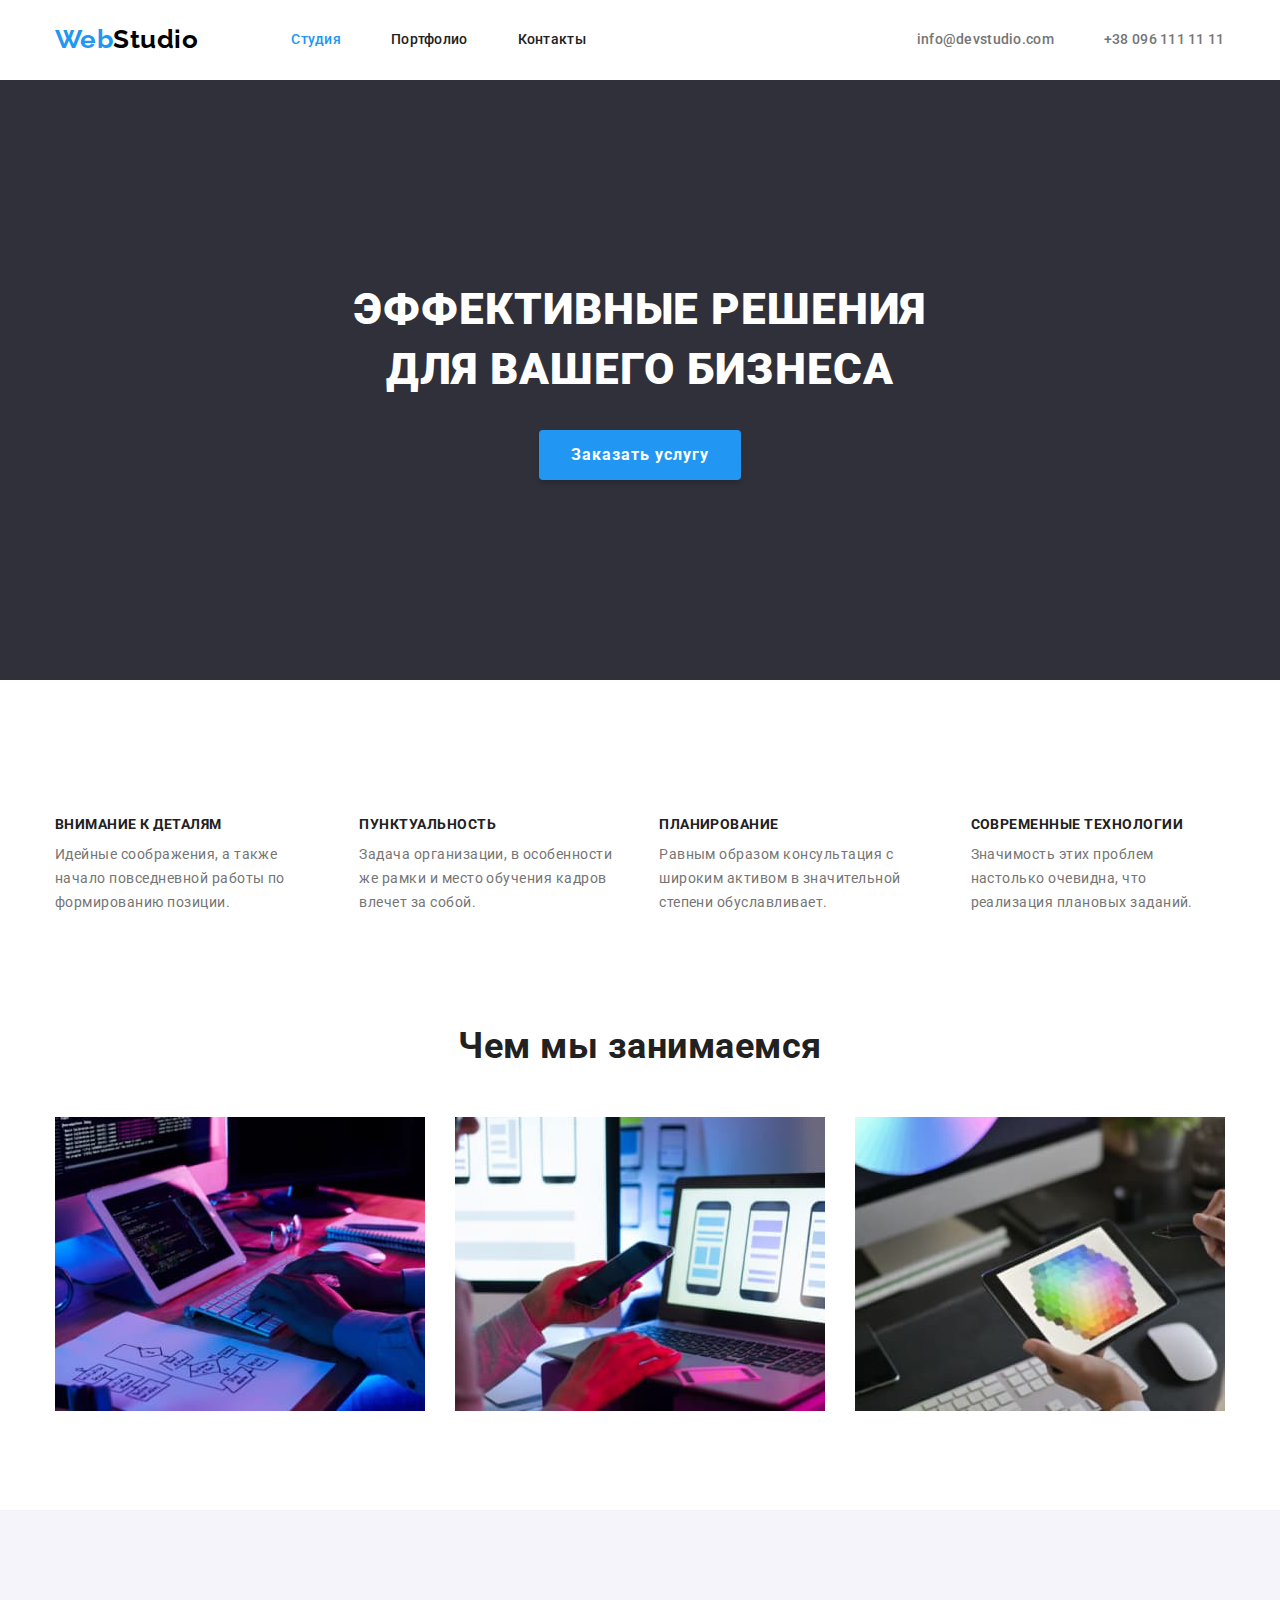
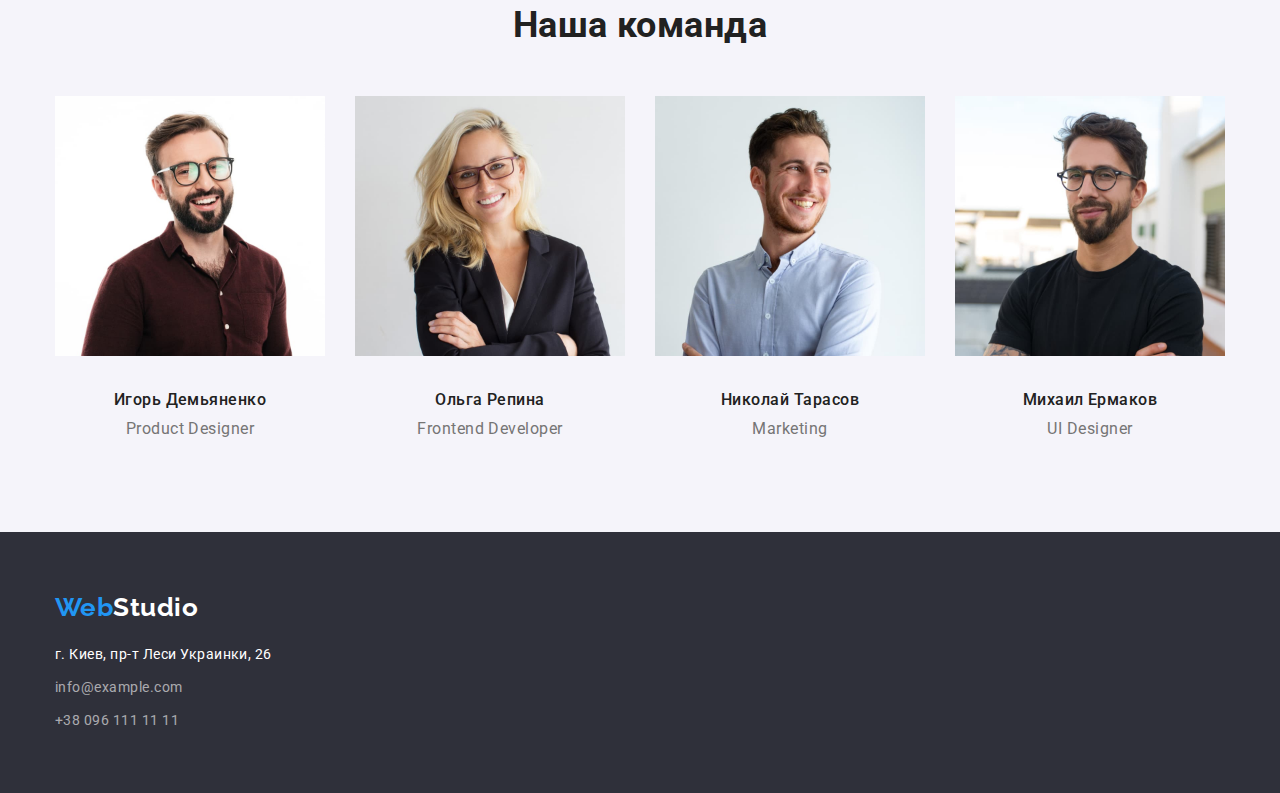
==== commit 569cd658: "Отредактирована студия и частично портфолио" ====
--- a/index.html
+++ b/index.html
@@ -20,17 +20,20 @@
   <body>
     <!--Шапка сайта. С логотипом и навигация-->
     <header>
-      <div class="container">
+      <div class="container nav-contact">
         <nav>
-         <div class="nav-header">
+          <div class="nav-header">
             <a href="./index.html" class="logo"><span class="logo-blue">Web</span>Studio </a>
-          <ul class="navigator-list">
-            <li class="navigator-item"><a href="#studio" class="link studio">Студия</a></li>
-            <li class="navigator-item"><a href="./portfolio.html" class="link">Портфолио</a></li>
-            <li class="navigator-item"><a href="" class="link">Контакты</a></li>
-          </ul>
+            <ul class="navigator-list">
+              <li class="navigator-item"><a href="#studio" class="link studio">Студия</a></li>
+              <li class="navigator-item"><a href="./portfolio.html" class="link">Портфолио</a></li>
+              <li class="navigator-item"><a href="" class="link">Контакты</a></li>
+            </ul>
+          </div>
         </nav>
-        <!--Контакты-->        
+
+        <!--Контакты-->
+
         <ul class="contact-list">
           <li class="contact-item">
             <a href="mailto:info@devstudio.com" class="contact-link">info@devstudio.com </a>
@@ -39,9 +42,7 @@
             <a href="tel:+380961111111" class="contact-link">+38 096 111 11 11</a>
           </li>
         </ul>
-        </div>
-       </div>
-      
+      </div>
     </header>
 
     <main id="studio">
@@ -110,22 +111,22 @@
         <div class="container">
           <h2 class="command-title">Наша команда</h2>
           <ul class="command-list">
-            <li>
+            <li class="command-item">
               <img src="./images/ИгорьДемьяненко.jpg" alt="Игорь Демьяненко" width="270" />
               <h3 class="command-heading">Игорь Демьяненко</h3>
               <p class="command-text">Product Designer</p>
             </li>
-            <li>
+            <li class="command-item">
               <img src="./images/ОльгаРепина.jpg" alt="Ольга Репина" width="270" />
               <h3 class="command-heading">Ольга Репина</h3>
               <p class="command-text">Frontend Developer</p>
             </li>
-            <li>
+            <li class="command-item">
               <img src="./images/НиколайТарасов.jpg" alt="Николай Тарасов" width="270" />
               <h3 class="command-heading">Николай Тарасов</h3>
               <p class="command-text">Marketing</p>
             </li>
-            <li>
+            <li class="command-item">
               <img src="./images/МихаилЕрмаков.jpg" alt="Михаил Ермаков" width="270" />
               <h3 class="command-heading">Михаил Ермаков</h3>
               <p class="command-text">UI Designer</p>
@@ -140,7 +141,7 @@
         <a href="./index.html" class="logo-footer"> <span class="logo-blue">Web</span>Studio </a>
         <address>
           <ul class="footer-list">
-            <li>
+            <li class="address-item">
               <a
                 href="https://goo.gl/maps/zXmNazpMUdunzP9r6"
                 target="_blank"
@@ -150,8 +151,12 @@
                 г. Киев, пр-т Леси Украинки, 26
               </a>
             </li>
-            <li><a href="mailto:info@example.com" class="address-link">info@example.com</a></li>
-            <li><a href="tel:+380961111111" class="address-link">+38 096 111 11 11</a></li>
+            <li class="address-item">
+              <a href="mailto:info@example.com" class="address-link">info@example.com</a>
+            </li>
+            <li class="address-item">
+              <a href="tel:+380961111111" class="address-link">+38 096 111 11 11</a>
+            </li>
           </ul>
         </address>
       </div>
--- a/css/styles.css
+++ b/css/styles.css
@@ -8,28 +8,13 @@
   background: var(--white-color);
   
 }
-/*h1,
-h2,
-h3,
-ul,
-p {
-  margin-top: 0;
-  margin-bottom: 0;
-  padding-left:0;
-}*/
-/*.list {
-  padding-left: 0;
-
-}*/
+
 /*Контейнер*/
 .container {
   width: 1200px;
   padding-left: 15px;
   padding-right: 15px;
-  margin: 0 auto;
-  
-
-  outline: aqua;
+  margin: 0 auto; 
 
 }
 /*Секция*/
@@ -41,61 +26,53 @@
  }
 
 /*header*/
+.nav-contact{
+  display: flex;
+  align-items: center;
+
+  
+  }
 .nav-header{
   display: flex;
-  align-items: center;
-  
-  background-color: tomato;
-}
-
+}
 /* Логотип*/
-.logo{
-  
-  padding-top: 24px;
-  padding-bottom: 25px;
-
+.logo{ 
+  margin: 24px 93px 25px 0;
   font-family: 'Raleway', sans-serif;
   color: #000000;
   text-decoration: none; 
   font-weight: 700;
   font-size: 26px;
   line-height: 1.19;
-
-  outline: 1px solid red;
-}
+  }
 .logo-blue {
   color: var(--blue-color);
 }
 
-
 /* Навигация */
 
 .navigator-list {
   display: flex;
-  margin-top: 0;
-  margin-bottom: 0;
-  
-  text-decoration: none;
-  list-style: none;
-  
+  margin-top: 32px;
+  margin-bottom: 32px;
+  padding-left: 0;
+
+  text-decoration: none;
+  list-style: none;  
   }
 .navigator-list .link {
   display: block;
-  padding-top: 32px;
-  padding-bottom: 32px;
+  
 
   color: var(--basic-title-color);
   text-decoration: none;
   font-weight: 500;
   font-size: 14px;
   line-height: 1.14;
-  letter-spacing: 0.02em;
-  
-  outline: 1px solid green;
+  letter-spacing: 0.02em; 
  }
 .link.studio {
-  color: var(--blue-color);
-  
+  color: var(--blue-color);  
 }
 .link:hover,
 .link:focus{
@@ -106,23 +83,25 @@
 }
 
 /*Контакты*/
+
 .contact-list {
   display: flex;
-  align-items: center;
+  padding-left: 0;
+  margin-top: 32px;
+  margin-bottom: 32px;
   
   list-style: none;
+}
+.contact-item:first-child{
+  margin-left: 331px;
+  
 }
 .contact-item:not(:last-child) {
   margin-right: 50px;
 }
-.contact-item:last-child{
-  margin-right: 0;
-}
 .contact-link {
   display: block;
-  padding-top: 32px;
-  padding-bottom: 32px;
-
+  
   color: var(--base-text-color);
   text-decoration: none;
   font-weight: 500;
@@ -145,20 +124,18 @@
   text-transform: uppercase;
 }
 .hero-title {
-  margin-top: 0;
+  margin-top: 106px;
   margin-bottom: 30px;
-
+  
   font-weight: 900;
-  font-size: 44px;
-  min-width: 696px;
-  outline: 1px solid blue;
-  
+  font-size: 44px;  
 }
 .hero-button{
   min-width: 200px;
   padding: 10px 32px;
   border: 0 solid transparent;
   border-radius: 4px;
+  margin-bottom: 106px;
   font-family: inherit;
   color: var(--white-color);
   background-color: var(--blue-color);
@@ -167,9 +144,7 @@
   font-size: 16px;
   line-height: 1.88;
   cursor: pointer;
-  letter-spacing: 0.06em;
-  
-  outline: 1px solid yellow;
+  letter-spacing: 0.06em; 
   }
 .hero-button:hover,
 .hero-button:hover{
@@ -185,37 +160,30 @@
 .project-list {
   list-style: none;
   display: flex;
-  
-  margin-top: 0;
-  margin-bottom: 0;
-
-  outline: 1px solid blue;
-}
-/*.project-item {
-  min-width: 270px;
-}
-
+  padding-left: 0;
+ 
+}
 .project-item:not(:last-child) {
   margin-right: 30px;
-}*/
-/*.project-list:not(:last-child) {
-
-}*/
+}
 .project-title {
+  margin-top: 0;
+  margin-bottom: 10px;
+
   font-weight: 700;
   font-size: 14px;
   line-height: 1.14;
   text-transform: uppercase;
-  margin-bottom: 10px;
-
-  outline: 1px solid red;
+
 }
 .project-text {
+  margin-top: 0;
+  margin-bottom: 0;
+
   color: var(--base-text-color);
   font-size: 14px;
   line-height: 1.71;
 
-  outline: 1px solid blueviolet;
 }
 
 /* Карточки проектов*/
@@ -223,64 +191,70 @@
 .command-title {
   margin-top: 0;
   margin-bottom: 50px;
+
   font-weight: 700;
   font-size: 36px;
   line-height: 1.17;
   text-align: center;
-  
-
-  outline: 1px solid yellow;
+ 
 }
 .project-cards-list{
-  margin-top: 0;
-  margin-bottom: 0;
- 
-  list-style: none;
-  display: flex;
-  outline: 1px solid blue;
-  }
-.project-cards-item:not(:first-child){
-margin-left: 30px;
+  display: flex;
+  margin-top: 0;
+  margin-bottom: 0;
+  padding-left: 0;
+
+  list-style: none;  
+  }
+.project-cards-item:not(:last-child){
+  margin-right: 30px;    
 }
 /*Команда*/
-.command {
-  background-color: #F5F4FA;
-
-  outline: 1px solid red;
+.command {  
+  background-color: #F5F4FA; 
 }
 
 .command-list{
-  list-style: none;
-
-  outline: 1px solid black;
+  display: flex;
+  padding-left: 0;
+  margin-top: 0;
+  margin-bottom: 0;
+
+  list-style: none;  
+}
+.command-item:not(:last-child) {
+  margin-right: 30px;
+
 }
 .command-heading {
+  margin-top: 30px;
+  margin-bottom: 0;  
   font-weight: 500;
   font-size: 16px;
   line-height: 1.19;
-  text-align: center;
-
-  outline: 1px solid green;
+  text-align: center;  
 }
 .command-text {
+  margin-top: 10px;
+  margin-bottom: 0;
+  
   color: var(--base-text-color);
   font-size: 16px;
   line-height: 1.19;
-  text-align: center;
-
-  outline: 1px solid yellowgreen;
+  text-align: center;  
 }
 
 /*Footer*/
 .footer {
+  display: flex;
   background-color: #2F303A;
 
-  outline: 1px solid yellow;
 }
 .logo-footer {
   display: block;
-  padding-top: 24px;
-  padding-bottom: 25px;
+  margin-top: 60px;
+  margin-bottom: 20px;
+  
 
   font-family: 'Raleway',
     sans-serif;
@@ -292,20 +266,24 @@
 }
 
 /*Адрес*/
+
 .footer-list{
+  margin-top: 0;
+  margin-bottom: 60px;
+  padding-left: 0;
+
   list-style: none;
   font-style: normal;
-
-  outline: 1px solid brown;
+}
+.address-item:not(:last-child){
+  margin-bottom: 9px;
 }
 .address-map,
 .address-link {
   color: var(--white-color);
   font-size: 14px;
   line-height: 1.71;
-  text-decoration: none;
-
-  outline: 1px solid green;
+  text-decoration: none;  
 }
 .address-link {
   color: rgba(255, 255, 255, 0.6);
@@ -323,31 +301,36 @@
 
 /* Кнопки в портфолио*/
 .portfolio-button-list{
+  display: flex;
+  justify-content: center;
+  margin-top: 0;
+  margin-bottom: 50px;
+  padding-left: 0;
+
   list-style: none; 
 
-  outline: 1px solid yellow;
+}
+.portfolio-button-item:not(:last-child){
+ margin-right: 8px;
 }
 .portfolio-button {
+  padding: 6px 22px;
   border-radius: 4px;
-  font-family: inherit;
+  border: 0 solid transparent;
   color: var(--basic-title-color);
   background-color: #F5F4FA;
+  font-family: inherit;
   font-weight: 500;
   font-size: 16px;
   line-height: 1.63;
-  cursor: pointer;
-  padding: 6px 22px;
-
-  outline: 1px solid red;
+  cursor: pointer; 
 }
 .portfolio-button.one {
   color: var(--white-color);
   background-color: var(--blue-color);
   box-shadow: 0px 3px 1px rgba(0, 0, 0, 0.1),
   0px 1px 2px rgba(0, 0, 0, 0.08),
-  0px 2px 2px rgba(0, 0, 0, 0.12);
-  border-radius: 4px;
-  padding: 6px 22px;
+  0px 2px 2px rgba(0, 0, 0, 0.12);  
   }
 .portfolio-button:hover,
 .portfolio-button:focus {
@@ -359,28 +342,39 @@
 .portfolio-project-list{
   display: flex;
   flex-wrap: wrap;
-
-  list-style: none;
-  
-  padding-left: 0;
-}
-
-.portfolio-containers {
+  margin-top: 0;
+  margin-bottom: 0;
+  padding-left: 0;
+
+  list-style: none;  
+}
+.portfolio-project-item{
   margin-right: 30px;
   margin-bottom: 30px;
+
+  outline: 1px solid blue;
+}
+.portfolio-project-item:nth-child(3n) {
+  margin-right: 0;
+}
+.portfolio-project-item:nth-last-child(-n+3){
+  margin-bottom: 0;
+}
+.portfolio-project-title {
+  margin-top: 20px;
+  margin-bottom: 4px;
+}
+/* .portfolio-containers {
+  
   width: 370px;
    
   
-}
-
-.portfolio-project-list:nth-child(3n) {
-  margin-right: 0;
-    
-}
+} */
+
+
 .portfolio-project-link{
   text-decoration: none;
 
-  outline: 1px solid blue;
 }
 .portfolio-project-link .portfolio-project-title {
   color: var(--basic-title-color);
@@ -388,13 +382,14 @@
   font-size: 18px;
   line-height: 2;
   letter-spacing: 0.06em;
-
-  outline: 1px solid gray;
-}
+}
+
 .portfolio-project-text {
+  margin-top: 0;
+  margin-bottom: 20px;
+
   color: var(--base-text-color);
   font-size: 16px;
   line-height: 1.88;
 
-  outline: 1px solid green;
-}
+}
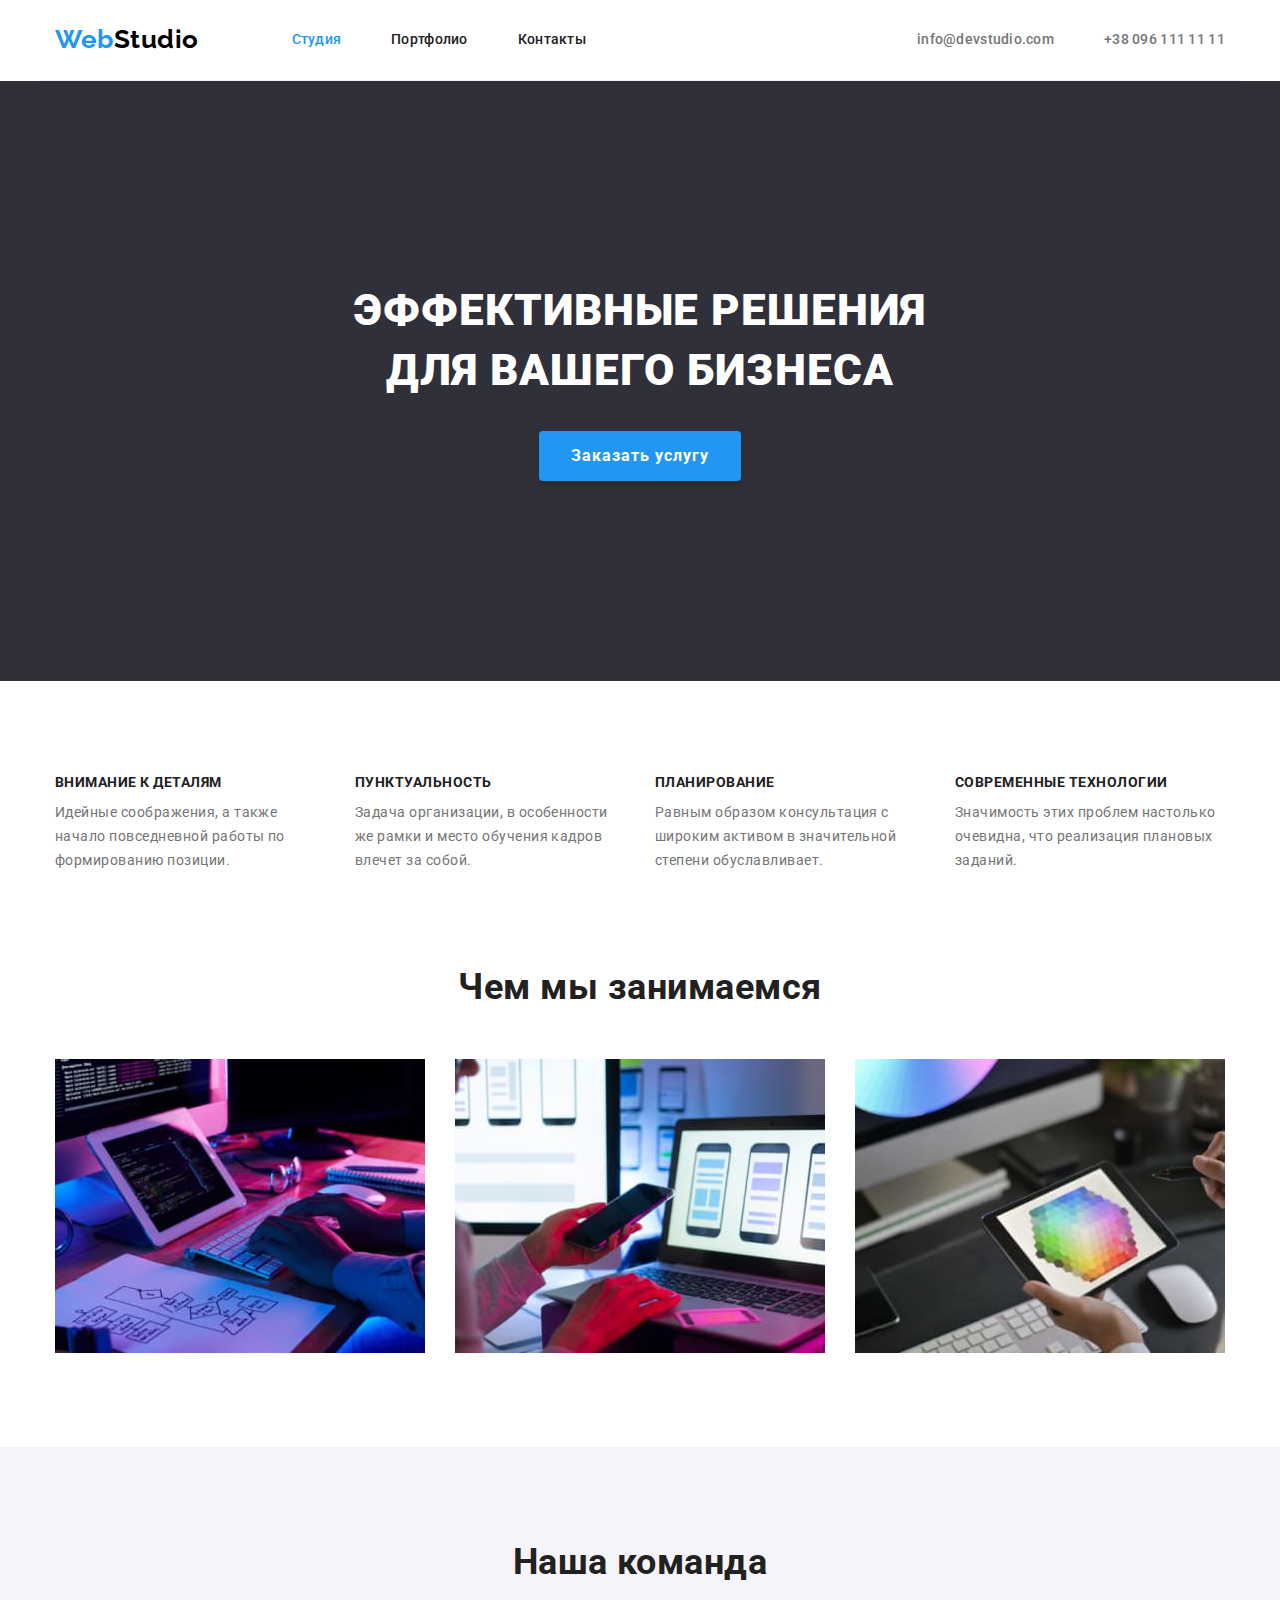
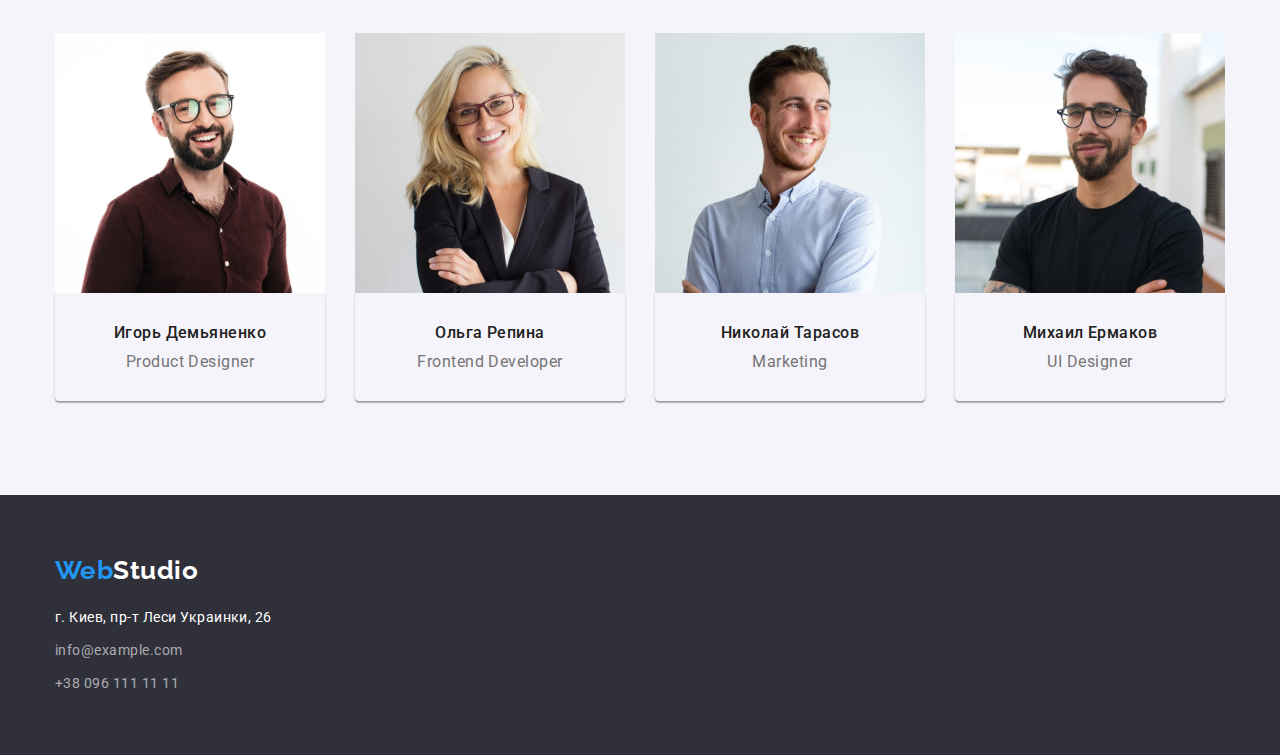
==== commit 0b41b2fc: "Внесены последние правки по ДЗ" ====
--- a/index.html
+++ b/index.html
@@ -113,23 +113,31 @@
           <ul class="command-list">
             <li class="command-item">
               <img src="./images/ИгорьДемьяненко.jpg" alt="Игорь Демьяненко" width="270" />
-              <h3 class="command-heading">Игорь Демьяненко</h3>
-              <p class="command-text">Product Designer</p>
+              <div class="command-container">
+                <h3 class="command-heading">Игорь Демьяненко</h3>
+                <p class="command-text">Product Designer</p>
+              </div>
             </li>
             <li class="command-item">
               <img src="./images/ОльгаРепина.jpg" alt="Ольга Репина" width="270" />
-              <h3 class="command-heading">Ольга Репина</h3>
-              <p class="command-text">Frontend Developer</p>
+              <div class="command-container">
+                <h3 class="command-heading">Ольга Репина</h3>
+                <p class="command-text">Frontend Developer</p>
+              </div>
             </li>
             <li class="command-item">
               <img src="./images/НиколайТарасов.jpg" alt="Николай Тарасов" width="270" />
-              <h3 class="command-heading">Николай Тарасов</h3>
-              <p class="command-text">Marketing</p>
+              <div class="command-container">
+                <h3 class="command-heading">Николай Тарасов</h3>
+                <p class="command-text">Marketing</p>
+              </div>
             </li>
             <li class="command-item">
               <img src="./images/МихаилЕрмаков.jpg" alt="Михаил Ермаков" width="270" />
-              <h3 class="command-heading">Михаил Ермаков</h3>
-              <p class="command-text">UI Designer</p>
+              <div class="command-container">
+                <h3 class="command-heading">Михаил Ермаков</h3>
+                <p class="command-text">UI Designer</p>
+              </div>
             </li>
           </ul>
         </div>
--- a/css/styles.css
+++ b/css/styles.css
@@ -5,22 +5,27 @@
   color: var(--basic-title-color);
   font-family: 'Roboto', sans-serif;
   letter-spacing: 0.03em;
-  background: var(--white-color);
-  
-}
-
+  background: var(--white-color);  
+}
+
+img {
+  display: block;
+  max-width: 100%;
+  height: auto;
+}
 /*Контейнер*/
 .container {
   width: 1200px;
   padding-left: 15px;
   padding-right: 15px;
   margin: 0 auto; 
-
-}
+}
+
 /*Секция*/
 .section {
   padding: 94px 0;
  }
+
  .section.no-padding {
   padding-top: 0;
  }
@@ -28,16 +33,18 @@
 /*header*/
 .nav-contact{
   display: flex;
-  align-items: center;
-
-  
-  }
+  justify-content: center;
+  border-bottom: 1px solid #EEEEEE;    
+  }
+
 .nav-header{
   display: flex;
 }
 /* Логотип*/
+
 .logo{ 
   margin: 24px 93px 25px 0;
+
   font-family: 'Raleway', sans-serif;
   color: #000000;
   text-decoration: none; 
@@ -45,6 +52,7 @@
   font-size: 26px;
   line-height: 1.19;
   }
+
 .logo-blue {
   color: var(--blue-color);
 }
@@ -53,16 +61,16 @@
 
 .navigator-list {
   display: flex;
+  padding-left: 0;
   margin-top: 32px;
-  margin-bottom: 32px;
-  padding-left: 0;
+  margin-bottom: 32px;  
 
   text-decoration: none;
   list-style: none;  
   }
+
 .navigator-list .link {
-  display: block;
-  
+  display: block;  
 
   color: var(--basic-title-color);
   text-decoration: none;
@@ -71,13 +79,16 @@
   line-height: 1.14;
   letter-spacing: 0.02em; 
  }
+
 .link.studio {
   color: var(--blue-color);  
 }
+
 .link:hover,
 .link:focus{
   color: var(--blue-color);
 }
+
 .navigator-item:not(:last-child) {
 margin-right: 50px;
 }
@@ -92,13 +103,15 @@
   
   list-style: none;
 }
+
 .contact-item:first-child{
-  margin-left: 331px;
-  
-}
+  margin-left: 331px;  
+}
+
 .contact-item:not(:last-child) {
   margin-right: 50px;
 }
+
 .contact-link {
   display: block;
   
@@ -109,12 +122,14 @@
   line-height: 1.14;
   letter-spacing: 0.02em;
  }
+
 .contact-link:hover,
 .contact-link:focus {
   color: var(--blue-color);
 }
 
 /*Герой*/
+
 .hero {
   color: var(--white-color);
   background: #2F303A;
@@ -123,6 +138,7 @@
   letter-spacing: 0.06em;
   text-transform: uppercase;
 }
+
 .hero-title {
   margin-top: 106px;
   margin-bottom: 30px;
@@ -130,12 +146,14 @@
   font-weight: 900;
   font-size: 44px;  
 }
+
 .hero-button{
   min-width: 200px;
   padding: 10px 32px;
   border: 0 solid transparent;
   border-radius: 4px;
   margin-bottom: 106px;
+
   font-family: inherit;
   color: var(--white-color);
   background-color: var(--blue-color);
@@ -146,26 +164,44 @@
   cursor: pointer;
   letter-spacing: 0.06em; 
   }
+
 .hero-button:hover,
 .hero-button:hover{
   background-color: #188CE8;
 }
 
 /* Проекты*/
+
 .hidden-title {
-  visibility: hidden;
-  margin-top: 0;
-  margin-bottom: 0;
-}
-.project-list {
+    position: absolute;
+    width: 1px;
+    height: 1px;
+    margin: -1px;
+    border: 0;
+    padding: 0;
+    white-space: nowrap;
+    clip-path: inset(100%);
+    clip: rect(0 0 0 0);
+    overflow: hidden;
+}
+
+.project-list {  
+  display: flex;
+  padding-left: 0;
+  margin-top: 0;
+  margin-bottom: 0;
+  
   list-style: none;
-  display: flex;
-  padding-left: 0;
- 
-}
+}
+
+.project-item{
+  min-width: 270px;  
+}
+
 .project-item:not(:last-child) {
   margin-right: 30px;
 }
+
 .project-title {
   margin-top: 0;
   margin-bottom: 10px;
@@ -174,8 +210,8 @@
   font-size: 14px;
   line-height: 1.14;
   text-transform: uppercase;
-
-}
+}
+
 .project-text {
   margin-top: 0;
   margin-bottom: 0;
@@ -183,10 +219,10 @@
   color: var(--base-text-color);
   font-size: 14px;
   line-height: 1.71;
-
 }
 
 /* Карточки проектов*/
+
 .project-cards-title,
 .command-title {
   margin-top: 0;
@@ -195,21 +231,24 @@
   font-weight: 700;
   font-size: 36px;
   line-height: 1.17;
-  text-align: center;
- 
-}
+  text-align: center; 
+}
+
 .project-cards-list{
   display: flex;
-  margin-top: 0;
-  margin-bottom: 0;
-  padding-left: 0;
+  padding-left: 0;
+  margin-top: 0;
+  margin-bottom: 0;  
 
   list-style: none;  
   }
+
 .project-cards-item:not(:last-child){
   margin-right: 30px;    
 }
+
 /*Команда*/
+
 .command {  
   background-color: #F5F4FA; 
 }
@@ -222,20 +261,30 @@
 
   list-style: none;  
 }
+
 .command-item:not(:last-child) {
   margin-right: 30px;
-
-}
+}
+
+.command-container{
+  padding: 30px;
+  box-shadow: 0px 1px 3px rgba(0, 0, 0, 0.12),
+  0px 1px 1px rgba(0, 0, 0, 0.14),
+  0px 2px 1px rgba(0, 0, 0, 0.2);
+  border-radius: 0px 0px 4px 4px;
+}
+
 .command-heading {
-  margin-top: 30px;
-  margin-bottom: 0;  
+  margin-top: 0;
+  margin-bottom: 10px;  
   font-weight: 500;
   font-size: 16px;
   line-height: 1.19;
   text-align: center;  
 }
+
 .command-text {
-  margin-top: 10px;
+  margin-top: 0;
   margin-bottom: 0;
   
   color: var(--base-text-color);
@@ -248,13 +297,12 @@
 .footer {
   display: flex;
   background-color: #2F303A;
-
-}
+}
+
 .logo-footer {
   display: block;
   margin-top: 60px;
-  margin-bottom: 20px;
-  
+  margin-bottom: 20px;  
 
   font-family: 'Raleway',
     sans-serif;
@@ -268,16 +316,18 @@
 /*Адрес*/
 
 .footer-list{
-  margin-top: 0;
-  margin-bottom: 60px;
-  padding-left: 0;
+  padding-left: 0;
+  margin-top: 0;
+  margin-bottom: 60px;  
 
   list-style: none;
   font-style: normal;
 }
+
 .address-item:not(:last-child){
   margin-bottom: 9px;
 }
+
 .address-map,
 .address-link {
   color: var(--white-color);
@@ -285,9 +335,11 @@
   line-height: 1.71;
   text-decoration: none;  
 }
+
 .address-link {
   color: rgba(255, 255, 255, 0.6);
 }
+
 .address-link:hover,
 .address-link:focus{
   color: var(--white-color);
@@ -300,31 +352,36 @@
 }
 
 /* Кнопки в портфолио*/
+
 .portfolio-button-list{
   display: flex;
   justify-content: center;
-  margin-top: 0;
-  margin-bottom: 50px;
-  padding-left: 0;
+  padding-left: 0;
+  margin-top: 0;
+  margin-bottom: 50px;  
 
   list-style: none; 
-
-}
+}
+
 .portfolio-button-item:not(:last-child){
  margin-right: 8px;
 }
+
 .portfolio-button {
   padding: 6px 22px;
   border-radius: 4px;
   border: 0 solid transparent;
+
   color: var(--basic-title-color);
   background-color: #F5F4FA;
   font-family: inherit;
   font-weight: 500;
   font-size: 16px;
   line-height: 1.63;
+
   cursor: pointer; 
 }
+
 .portfolio-button.one {
   color: var(--white-color);
   background-color: var(--blue-color);
@@ -332,6 +389,7 @@
   0px 1px 2px rgba(0, 0, 0, 0.08),
   0px 2px 2px rgba(0, 0, 0, 0.12);  
   }
+
 .portfolio-button:hover,
 .portfolio-button:focus {
   color: var(--white-color);
@@ -339,43 +397,44 @@
 }
 
 /* Проекты портфолио*/
+
 .portfolio-project-list{
   display: flex;
   flex-wrap: wrap;
-  margin-top: 0;
-  margin-bottom: 0;
-  padding-left: 0;
+  padding-left: 0;
+  margin-top: 0;
+  margin-bottom: 0;  
 
   list-style: none;  
 }
+
 .portfolio-project-item{
   margin-right: 30px;
   margin-bottom: 30px;
-
-  outline: 1px solid blue;
-}
+}
+
 .portfolio-project-item:nth-child(3n) {
   margin-right: 0;
 }
+
 .portfolio-project-item:nth-last-child(-n+3){
   margin-bottom: 0;
 }
+
+.portfolio-containers {
+  padding: 20px;
+  border: 1px solid #EEEEEE;
+}
+
 .portfolio-project-title {
-  margin-top: 20px;
+  margin-top: 0;
   margin-bottom: 4px;
 }
-/* .portfolio-containers {
-  
-  width: 370px;
-   
-  
-} */
-
 
 .portfolio-project-link{
-  text-decoration: none;
-
-}
+  text-decoration: none;  
+}
+
 .portfolio-project-link .portfolio-project-title {
   color: var(--basic-title-color);
   font-weight: 700;
@@ -386,10 +445,9 @@
 
 .portfolio-project-text {
   margin-top: 0;
-  margin-bottom: 20px;
+  margin-bottom: 0;
 
   color: var(--base-text-color);
   font-size: 16px;
   line-height: 1.88;
-
-}
+}
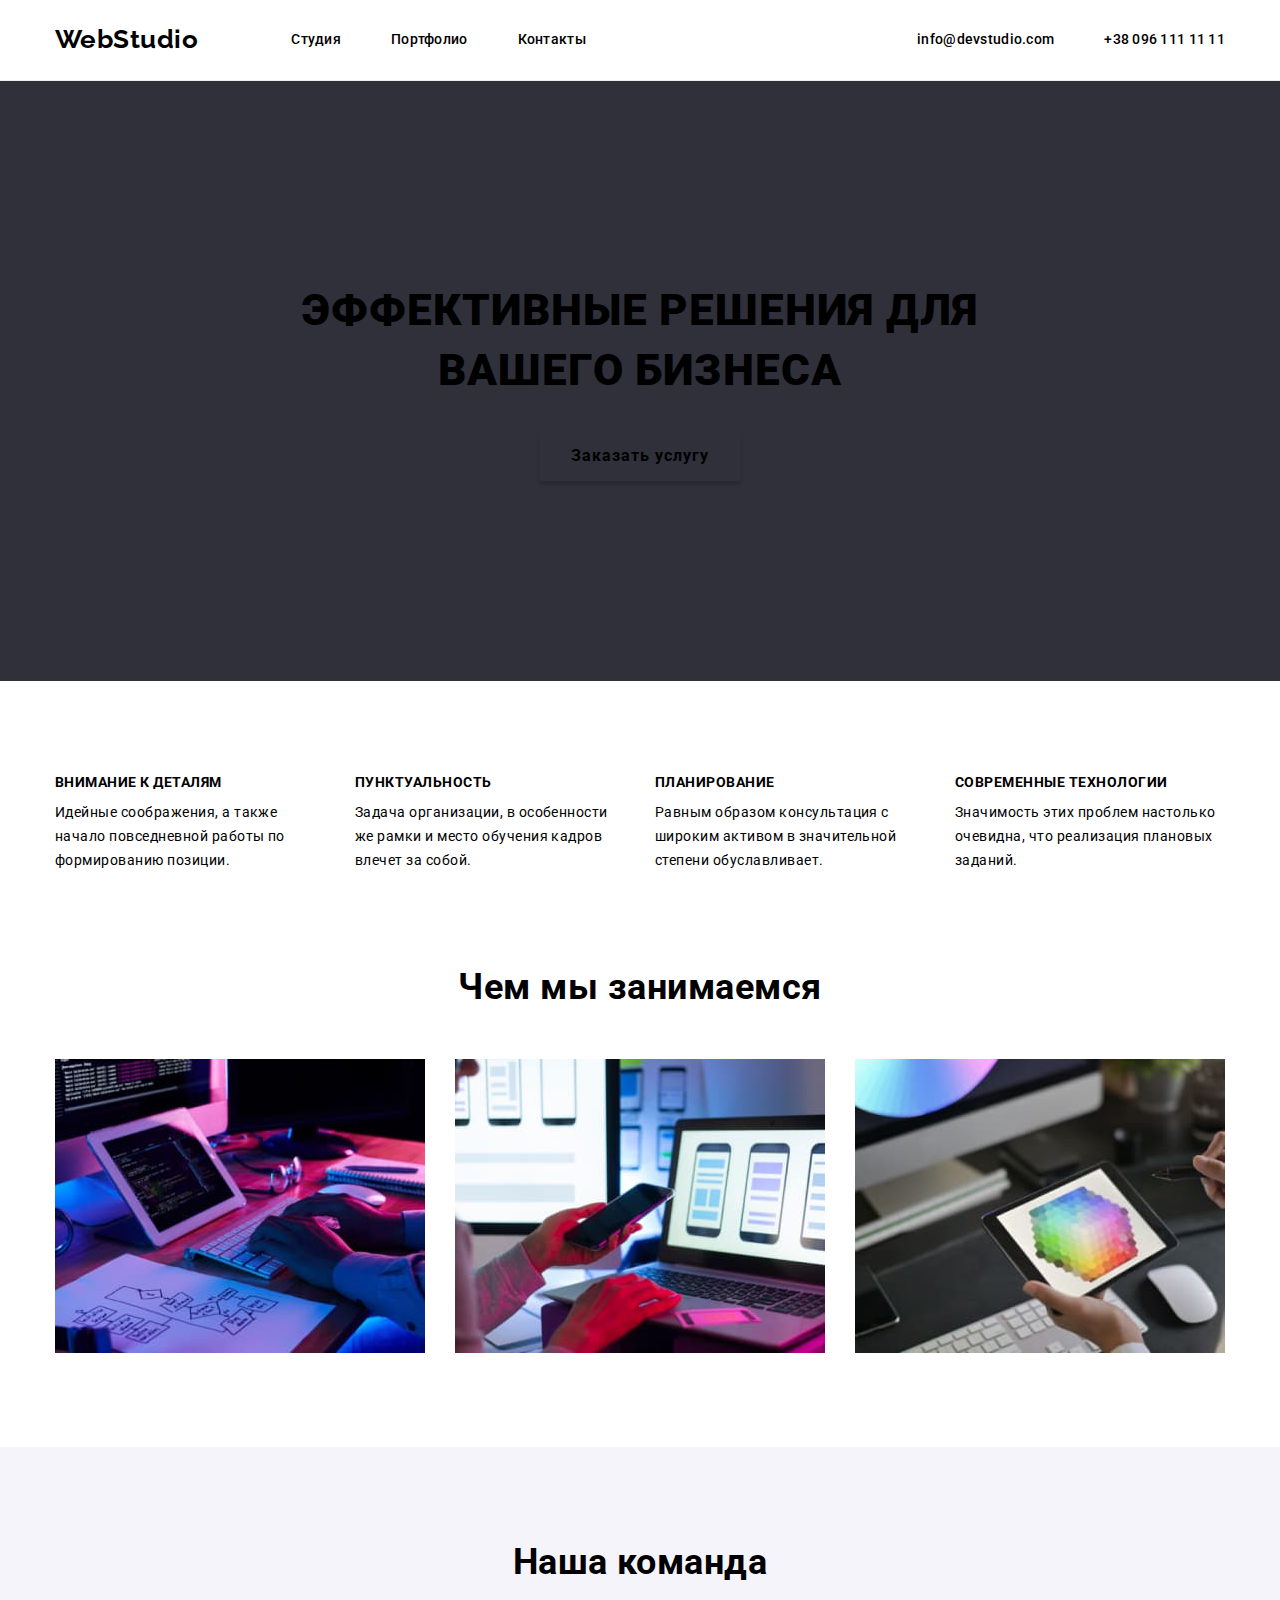
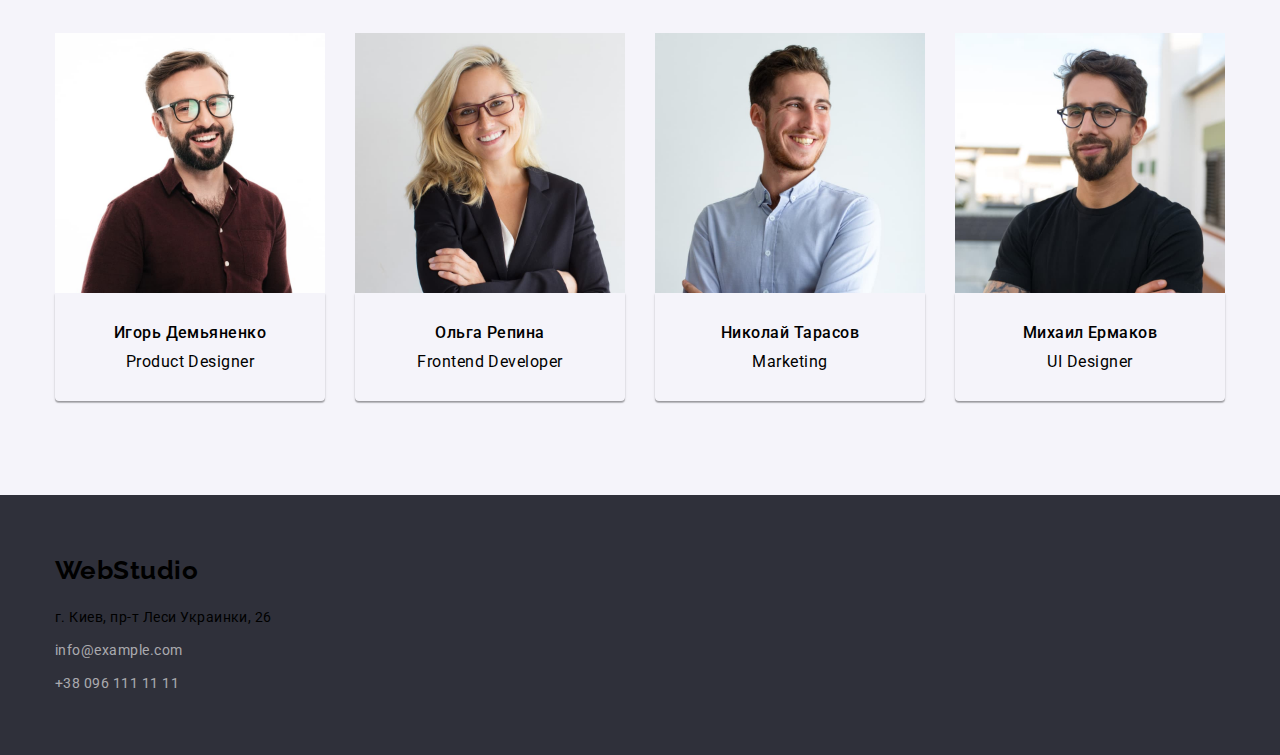
==== commit 65c8b1ea: "Исправлены замечания по ДЗ" ====
--- a/index.html
+++ b/index.html
@@ -19,17 +19,15 @@
   </head>
   <body>
     <!--Шапка сайта. С логотипом и навигация-->
-    <header>
+    <header class="header">
       <div class="container nav-contact">
-        <nav>
-          <div class="nav-header">
-            <a href="./index.html" class="logo"><span class="logo-blue">Web</span>Studio </a>
-            <ul class="navigator-list">
-              <li class="navigator-item"><a href="#studio" class="link studio">Студия</a></li>
-              <li class="navigator-item"><a href="./portfolio.html" class="link">Портфолио</a></li>
-              <li class="navigator-item"><a href="" class="link">Контакты</a></li>
-            </ul>
-          </div>
+        <nav class="nav-header">
+          <a href="./index.html" class="logo"><span class="logo-blue">Web</span>Studio </a>
+          <ul class="navigator-list">
+            <li class="navigator-item"><a href="#studio" class="link studio">Студия</a></li>
+            <li class="navigator-item"><a href="./portfolio.html" class="link">Портфолио</a></li>
+            <li class="navigator-item"><a href="" class="link">Контакты</a></li>
+          </ul>
         </nav>
 
         <!--Контакты-->
@@ -47,12 +45,9 @@
 
     <main id="studio">
       <!--Герой-->
-      <section class="hero section">
+      <section class="hero">
         <div class="container">
-          <h1 class="hero-title">
-            Эффективные решения <br />
-            для вашего бизнеса
-          </h1>
+          <h1 class="hero-title">Эффективные решения для вашего бизнеса</h1>
           <button type="button" class="hero-button">Заказать услугу</button>
         </div>
       </section>
--- a/css/styles.css
+++ b/css/styles.css
@@ -1,4 +1,4 @@
-@import "/css/_root.css";
+@import "./css/_root.css";
 
 body {
   margin: 0;
@@ -31,19 +31,22 @@
  }
 
 /*header*/
-.nav-contact{
-  display: flex;
-  justify-content: center;
-  border-bottom: 1px solid #EEEEEE;    
-  }
-
-.nav-header{
-  display: flex;
-}
+.header{
+  display: flex;
+  border-bottom: 1px solid #EEEEEE;
+  align-items: center;
+}
+.nav-contact,
+.nav-header {
+  display: flex;   
+  }
+
 /* Логотип*/
 
 .logo{ 
-  margin: 24px 93px 25px 0;
+  margin-right: 93px;
+  padding-top: 24px;
+  padding-bottom: 25px;
 
   font-family: 'Raleway', sans-serif;
   color: #000000;
@@ -62,8 +65,8 @@
 .navigator-list {
   display: flex;
   padding-left: 0;
-  margin-top: 32px;
-  margin-bottom: 32px;  
+  margin-top: 0;
+  margin-bottom: 0;
 
   text-decoration: none;
   list-style: none;  
@@ -71,6 +74,8 @@
 
 .navigator-list .link {
   display: block;  
+  padding-top: 32px;
+  padding-bottom: 32px;
 
   color: var(--basic-title-color);
   text-decoration: none;
@@ -97,16 +102,14 @@
 
 .contact-list {
   display: flex;
-  padding-left: 0;
-  margin-top: 32px;
-  margin-bottom: 32px;
-  
+  margin-left: auto;
+  margin-top: 0;
+  margin-bottom: 0;
+  padding-left: 0;
+
   list-style: none;
 }
 
-.contact-item:first-child{
-  margin-left: 331px;  
-}
 
 .contact-item:not(:last-child) {
   margin-right: 50px;
@@ -114,7 +117,9 @@
 
 .contact-link {
   display: block;
-  
+  padding-top: 32px;
+  padding-bottom: 32px;
+
   color: var(--base-text-color);
   text-decoration: none;
   font-weight: 500;
@@ -130,19 +135,26 @@
 
 /*Герой*/
 
-.hero {
+.hero {    
+  padding-top: 200px;
+  padding-bottom: 200px;
+  align-items: center;
+
   color: var(--white-color);
   background: #2F303A;
   line-height: 1.36;    
   text-align: center;
-  letter-spacing: 0.06em;
+  letter-spacing: 0.06em;  
+}
+
+.hero-title {   
+  margin-top: 0;
+  margin-bottom: 30px;
+  margin-left: auto;
+  margin-right: auto;  
+  max-width: 696px;
+
   text-transform: uppercase;
-}
-
-.hero-title {
-  margin-top: 106px;
-  margin-bottom: 30px;
-  
   font-weight: 900;
   font-size: 44px;  
 }
@@ -152,8 +164,7 @@
   padding: 10px 32px;
   border: 0 solid transparent;
   border-radius: 4px;
-  margin-bottom: 106px;
-
+  
   font-family: inherit;
   color: var(--white-color);
   background-color: var(--blue-color);
@@ -195,7 +206,7 @@
 }
 
 .project-item{
-  min-width: 270px;  
+  width: 270px;  
 }
 
 .project-item:not(:last-child) {
@@ -296,12 +307,15 @@
 /*Footer*/
 .footer {
   display: flex;
+  padding-top: 60px;
+  padding-bottom: 60px;
+
   background-color: #2F303A;
 }
 
 .logo-footer {
   display: block;
-  margin-top: 60px;
+  margin-top: 0;
   margin-bottom: 20px;  
 
   font-family: 'Raleway',
@@ -318,7 +332,7 @@
 .footer-list{
   padding-left: 0;
   margin-top: 0;
-  margin-bottom: 60px;  
+  margin-bottom: 0;  
 
   list-style: none;
   font-style: normal;
@@ -422,7 +436,7 @@
 }
 
 .portfolio-containers {
-  padding: 20px;
+  padding: 20px 24px;
   border: 1px solid #EEEEEE;
 }
 
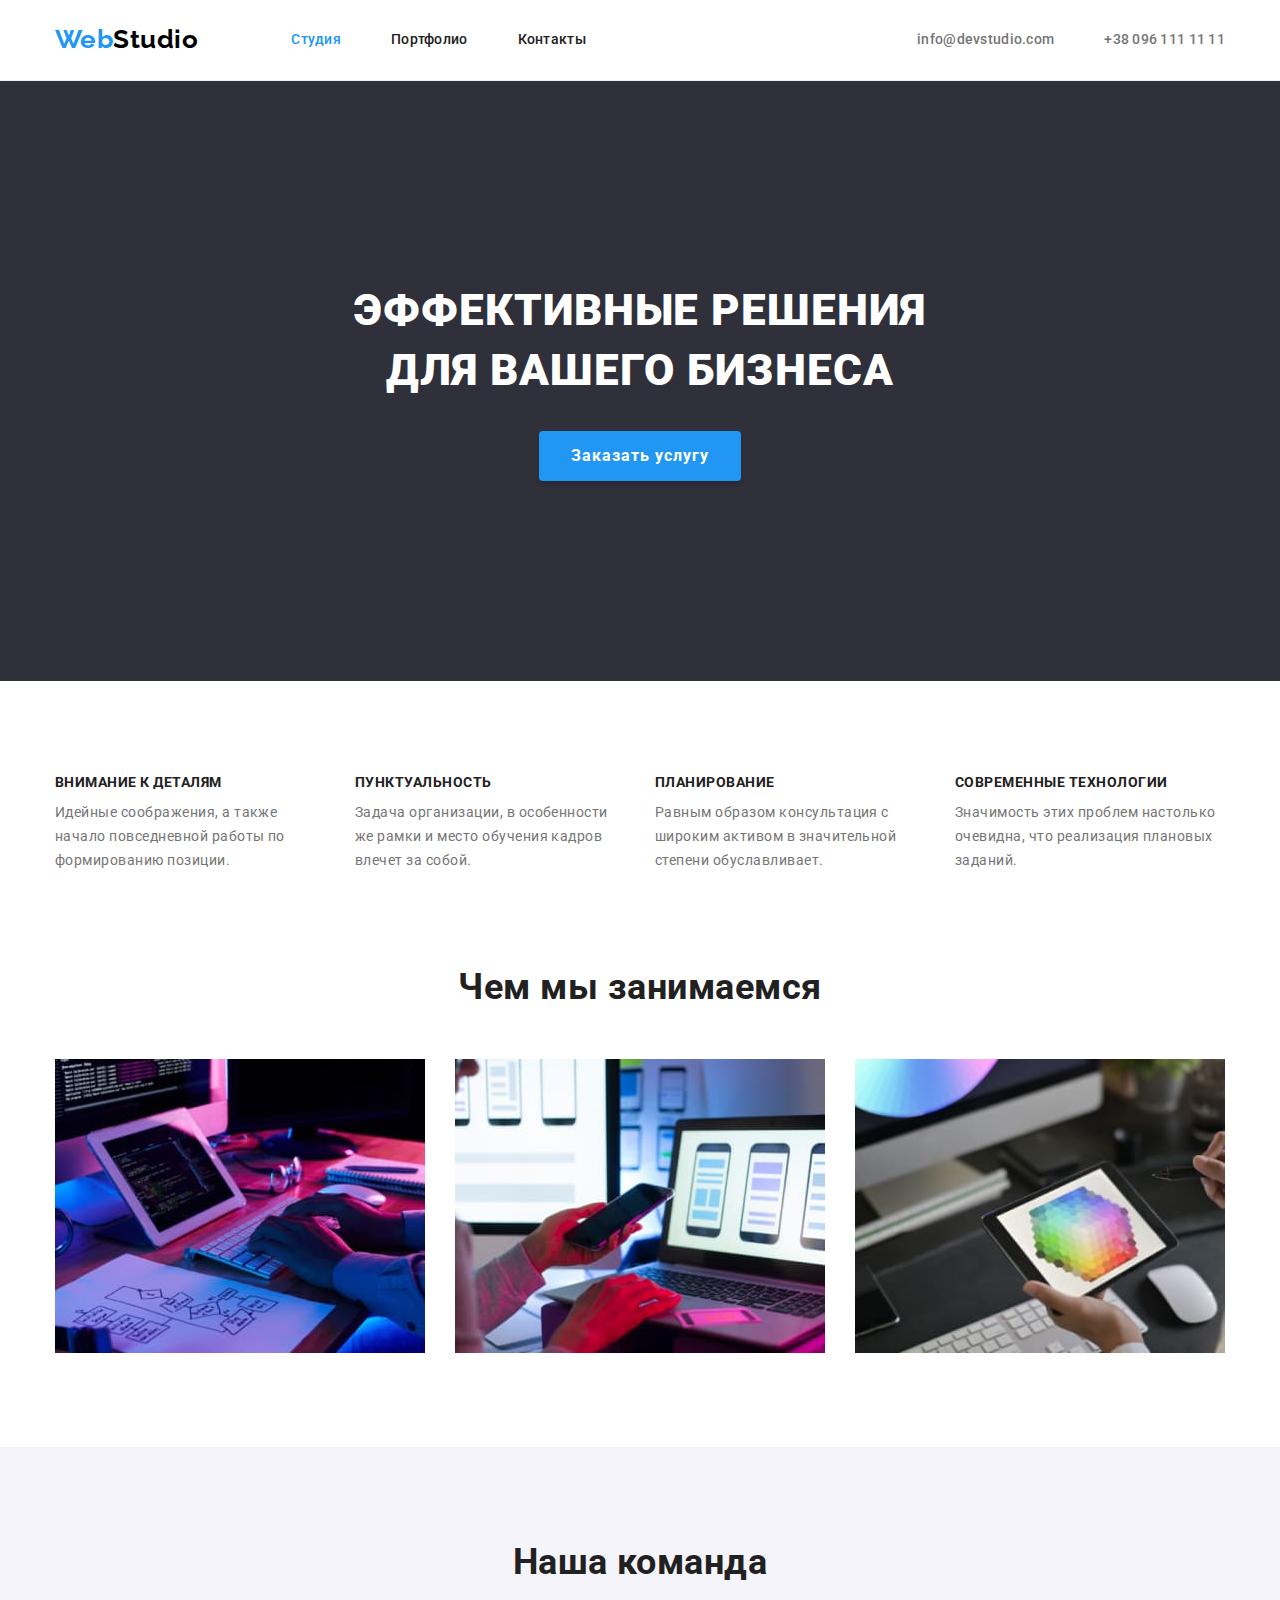
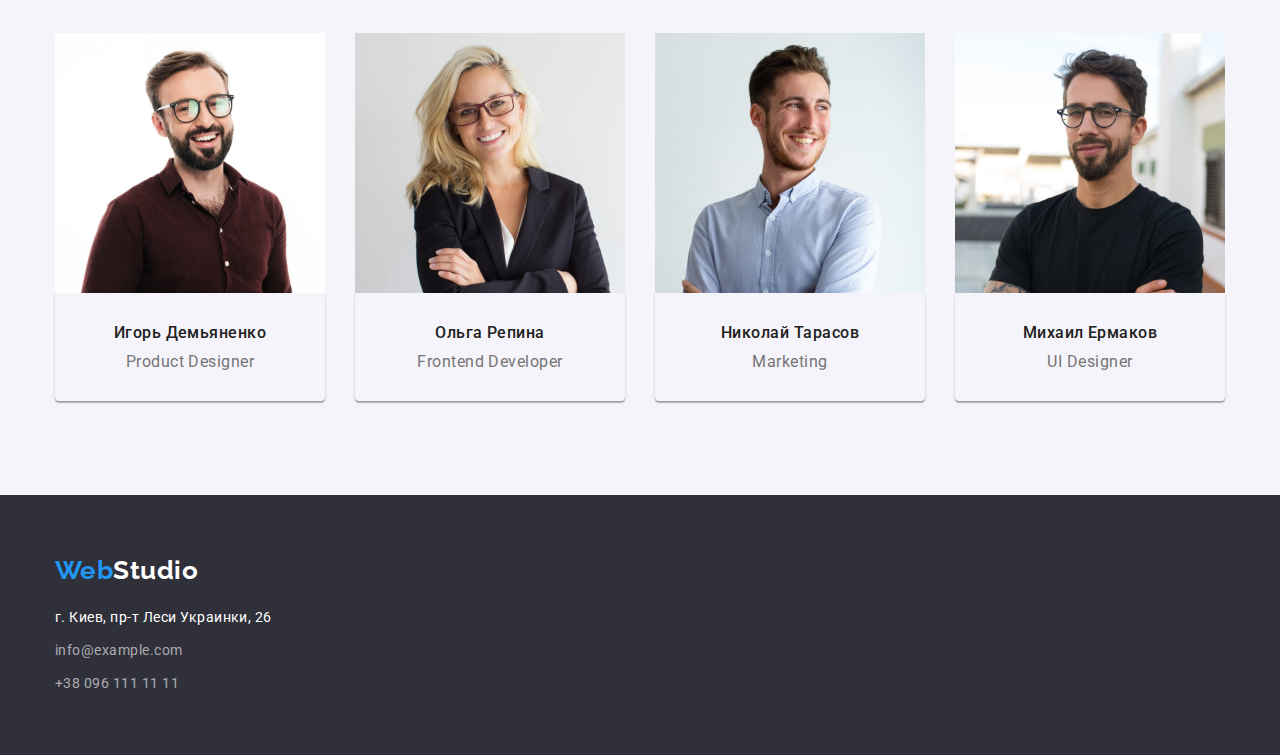
==== commit 514c3295: "Внесены последние исправления по ДЗ" ====
--- a/index.html
+++ b/index.html
@@ -47,7 +47,10 @@
       <!--Герой-->
       <section class="hero">
         <div class="container">
-          <h1 class="hero-title">Эффективные решения для вашего бизнеса</h1>
+          <h1 class="hero-title">
+            Эффективные решения <br />
+            для вашего бизнеса
+          </h1>
           <button type="button" class="hero-button">Заказать услугу</button>
         </div>
       </section>
--- a/css/styles.css
+++ b/css/styles.css
@@ -1,5 +1,9 @@
-@import "./css/_root.css";
-
+:root {
+  --basic-title-color: #212121;
+  --base-text-color: #757575;
+  --white-color: #ffffff;
+  --blue-color: #2196f3;
+}
 body {
   margin: 0;
   color: var(--basic-title-color);
@@ -150,10 +154,7 @@
 .hero-title {   
   margin-top: 0;
   margin-bottom: 30px;
-  margin-left: auto;
-  margin-right: auto;  
-  max-width: 696px;
-
+ 
   text-transform: uppercase;
   font-weight: 900;
   font-size: 44px;  
